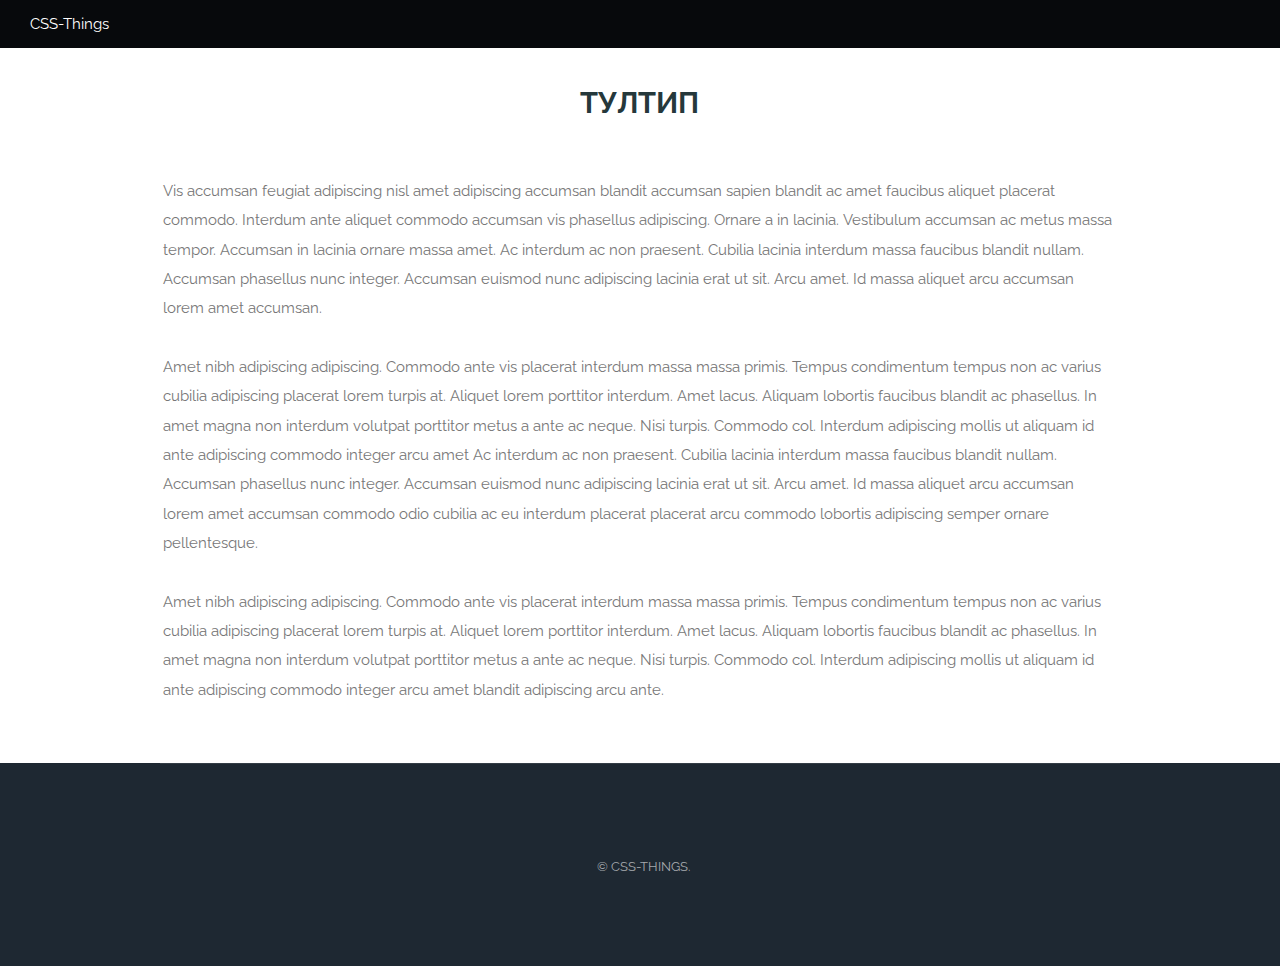
==== tooltip/index.html @ 09494d71 "start" ====
<!DOCTYPE HTML>
<html>
<head>
    <title>Страница</title>
    <meta charset="utf-8" />
    <meta name="viewport" content="width=device-width, initial-scale=1" />
    <link rel="stylesheet" href="../css/main.css" />
</head>
<body>

<header id="header">
    <a href="/">CSS-Things</a>
</header>

<section id="main" class="wrapper">
    <div class="container">

        <header class="major special">
            <h1>Тултип</h1>
        </header>

        <p>Vis accumsan feugiat adipiscing nisl amet adipiscing accumsan blandit accumsan sapien blandit ac amet faucibus aliquet placerat commodo. Interdum ante aliquet commodo accumsan vis phasellus adipiscing. Ornare a in lacinia. Vestibulum accumsan ac metus massa tempor. Accumsan in lacinia ornare massa amet. Ac interdum ac non praesent. Cubilia lacinia interdum massa faucibus blandit nullam. Accumsan phasellus nunc integer. Accumsan euismod nunc adipiscing lacinia erat ut sit. Arcu amet. Id massa aliquet arcu accumsan lorem amet accumsan.</p>
        <p>Amet nibh adipiscing adipiscing. Commodo ante vis placerat interdum massa massa primis. Tempus condimentum tempus non ac varius cubilia adipiscing placerat lorem turpis at. Aliquet lorem porttitor interdum. Amet lacus. Aliquam lobortis faucibus blandit ac phasellus. In amet magna non interdum volutpat porttitor metus a ante ac neque. Nisi turpis. Commodo col. Interdum adipiscing mollis ut aliquam id ante adipiscing commodo integer arcu amet Ac interdum ac non praesent. Cubilia lacinia interdum massa faucibus blandit nullam. Accumsan phasellus nunc integer. Accumsan euismod nunc adipiscing lacinia erat ut sit. Arcu amet. Id massa aliquet arcu accumsan lorem amet accumsan commodo odio cubilia ac eu interdum placerat placerat arcu commodo lobortis adipiscing semper ornare pellentesque.</p>
        <p>Amet nibh adipiscing adipiscing. Commodo ante vis placerat interdum massa massa primis. Tempus condimentum tempus non ac varius cubilia adipiscing placerat lorem turpis at. Aliquet lorem porttitor interdum. Amet lacus. Aliquam lobortis faucibus blandit ac phasellus. In amet magna non interdum volutpat porttitor metus a ante ac neque. Nisi turpis. Commodo col. Interdum adipiscing mollis ut aliquam id ante adipiscing commodo integer arcu amet blandit adipiscing arcu ante.</p>

    </div>
</section>

<footer id="footer">
    <div class="inner">
        <ul class="copyright">
            <li>&copy; CSS-Things.</li>
        </ul>
    </div>
</footer>
</body>
</html>
---- css/main.css ----
@charset "UTF-8";
@import url(font-awesome.min.css);
@import url("https://fonts.googleapis.com/css?family=Raleway:400,500,700");

/*
	Retrospect by TEMPLATED
	templated.co @templatedco
	Released for free under the Creative Commons Attribution 3.0 license (templated.co/license)
*/

/* Reset */

	html, body, div, span, applet, object, iframe, h1, h2, h3, h4, h5, h6, p, blockquote, pre, a, abbr, acronym, address, big, cite, code, del, dfn, em, img, ins, kbd, q, s, samp, small, strike, strong, sub, sup, tt, var, b, u, i, center, dl, dt, dd, ol, ul, li, fieldset, form, label, legend, table, caption, tbody, tfoot, thead, tr, th, td, article, aside, canvas, details, embed, figure, figcaption, footer, header, hgroup, menu, nav, output, ruby, section, summary, time, mark, audio, video {
		margin: 0;
		padding: 0;
		border: 0;
		font-size: 100%;
		font: inherit;
		vertical-align: baseline;
	}

	article, aside, details, figcaption, figure, footer, header, hgroup, menu, nav, section {
		display: block;
	}

	body {
		line-height: 1;
	}

	ol, ul {
		list-style: none;
	}

	blockquote, q {
		quotes: none;
	}

	blockquote:before, blockquote:after, q:before, q:after {
		content: '';
		content: none;
	}

	table {
		border-collapse: collapse;
		border-spacing: 0;
	}

	body {
		-webkit-text-size-adjust: none;
	}

/* Box Model */

	*, *:before, *:after {
		-moz-box-sizing: border-box;
		-webkit-box-sizing: border-box;
		box-sizing: border-box;
	}

/* Containers */

	.container {
		margin-left: auto;
		margin-right: auto;
	}

	.container.\31 25\25 {
		width: 100%;
		max-width: 100em;
		min-width: 80em;
	}

	.container.\37 5\25 {
		width: 60em;
	}

	.container.\35 0\25 {
		width: 40em;
	}

	.container.\32 5\25 {
		width: 20em;
	}

	.container {
		width: 80em;
	}

	@media screen and (max-width: 1680px) {

		.container.\31 25\25 {
			width: 100%;
			max-width: 100em;
			min-width: 80em;
		}

		.container.\37 5\25 {
			width: 60em;
		}

		.container.\35 0\25 {
			width: 40em;
		}

		.container.\32 5\25 {
			width: 20em;
		}

		.container {
			width: 80em;
		}

	}

	@media screen and (max-width: 1280px) {

		.container.\31 25\25 {
			width: 100%;
			max-width: 81.25em;
			min-width: 65em;
		}

		.container.\37 5\25 {
			width: 48.75em;
		}

		.container.\35 0\25 {
			width: 32.5em;
		}

		.container.\32 5\25 {
			width: 16.25em;
		}

		.container {
			width: 65em;
		}

	}

	@media screen and (max-width: 980px) {

		.container.\31 25\25 {
			width: 100%;
			max-width: 112.5%;
			min-width: 90%;
		}

		.container.\37 5\25 {
			width: 67.5%;
		}

		.container.\35 0\25 {
			width: 45%;
		}

		.container.\32 5\25 {
			width: 22.5%;
		}

		.container {
			width: 90% !important;
		}

	}

	@media screen and (max-width: 736px) {

		.container.\31 25\25 {
			width: 100%;
			max-width: 112.5%;
			min-width: 90%;
		}

		.container.\37 5\25 {
			width: 67.5%;
		}

		.container.\35 0\25 {
			width: 45%;
		}

		.container.\32 5\25 {
			width: 22.5%;
		}

		.container {
			width: 90% !important;
		}

	}

	@media screen and (max-width: 480px) {

		.container.\31 25\25 {
			width: 100%;
			max-width: 112.5%;
			min-width: 90%;
		}

		.container.\37 5\25 {
			width: 67.5%;
		}

		.container.\35 0\25 {
			width: 45%;
		}

		.container.\32 5\25 {
			width: 22.5%;
		}

		.container {
			width: 90% !important;
		}

	}

/* Grid */

	.row {
		border-bottom: solid 1px transparent;
		-moz-box-sizing: border-box;
		-webkit-box-sizing: border-box;
		box-sizing: border-box;
	}

	.row > * {
		float: left;
		-moz-box-sizing: border-box;
		-webkit-box-sizing: border-box;
		box-sizing: border-box;
	}

	.row:after, .row:before {
		content: '';
		display: block;
		clear: both;
		height: 0;
	}

	.row.uniform > * > :first-child {
		margin-top: 0;
	}

	.row.uniform > * > :last-child {
		margin-bottom: 0;
	}

	.row.\30 \25 > * {
		padding: 0 0 0 0em;
	}

	.row.\30 \25 {
		margin: 0 0 -1px 0em;
	}

	.row.uniform.\30 \25 > * {
		padding: 0em 0 0 0em;
	}

	.row.uniform.\30 \25 {
		margin: 0em 0 -1px 0em;
	}

	.row > * {
		padding: 0 0 0 2em;
	}

	.row {
		margin: 0 0 -1px -2em;
	}

	.row.uniform > * {
		padding: 2em 0 0 2em;
	}

	.row.uniform {
		margin: -2em 0 -1px -2em;
	}

	.row.\32 00\25 > * {
		padding: 0 0 0 4em;
	}

	.row.\32 00\25 {
		margin: 0 0 -1px -4em;
	}

	.row.uniform.\32 00\25 > * {
		padding: 4em 0 0 4em;
	}

	.row.uniform.\32 00\25 {
		margin: -4em 0 -1px -4em;
	}

	.row.\31 50\25 > * {
		padding: 0 0 0 3em;
	}

	.row.\31 50\25 {
		margin: 0 0 -1px -3em;
	}

	.row.uniform.\31 50\25 > * {
		padding: 3em 0 0 3em;
	}

	.row.uniform.\31 50\25 {
		margin: -3em 0 -1px -3em;
	}

	.row.\35 0\25 > * {
		padding: 0 0 0 1em;
	}

	.row.\35 0\25 {
		margin: 0 0 -1px -1em;
	}

	.row.uniform.\35 0\25 > * {
		padding: 1em 0 0 1em;
	}

	.row.uniform.\35 0\25 {
		margin: -1em 0 -1px -1em;
	}

	.row.\32 5\25 > * {
		padding: 0 0 0 0.5em;
	}

	.row.\32 5\25 {
		margin: 0 0 -1px -0.5em;
	}

	.row.uniform.\32 5\25 > * {
		padding: 0.5em 0 0 0.5em;
	}

	.row.uniform.\32 5\25 {
		margin: -0.5em 0 -1px -0.5em;
	}

	.\31 2u, .\31 2u\24 {
		width: 100%;
		clear: none;
		margin-left: 0;
	}

	.\31 1u, .\31 1u\24 {
		width: 91.6666666667%;
		clear: none;
		margin-left: 0;
	}

	.\31 0u, .\31 0u\24 {
		width: 83.3333333333%;
		clear: none;
		margin-left: 0;
	}

	.\39 u, .\39 u\24 {
		width: 75%;
		clear: none;
		margin-left: 0;
	}

	.\38 u, .\38 u\24 {
		width: 66.6666666667%;
		clear: none;
		margin-left: 0;
	}

	.\37 u, .\37 u\24 {
		width: 58.3333333333%;
		clear: none;
		margin-left: 0;
	}

	.\36 u, .\36 u\24 {
		width: 50%;
		clear: none;
		margin-left: 0;
	}

	.\35 u, .\35 u\24 {
		width: 41.6666666667%;
		clear: none;
		margin-left: 0;
	}

	.\34 u, .\34 u\24 {
		width: 33.3333333333%;
		clear: none;
		margin-left: 0;
	}

	.\33 u, .\33 u\24 {
		width: 25%;
		clear: none;
		margin-left: 0;
	}

	.\32 u, .\32 u\24 {
		width: 16.6666666667%;
		clear: none;
		margin-left: 0;
	}

	.\31 u, .\31 u\24 {
		width: 8.3333333333%;
		clear: none;
		margin-left: 0;
	}

	.\31 2u\24 + *,
	.\31 1u\24 + *,
	.\31 0u\24 + *,
	.\39 u\24 + *,
	.\38 u\24 + *,
	.\37 u\24 + *,
	.\36 u\24 + *,
	.\35 u\24 + *,
	.\34 u\24 + *,
	.\33 u\24 + *,
	.\32 u\24 + *,
	.\31 u\24 + * {
		clear: left;
	}

	.\-11u {
		margin-left: 91.66667%;
	}

	.\-10u {
		margin-left: 83.33333%;
	}

	.\-9u {
		margin-left: 75%;
	}

	.\-8u {
		margin-left: 66.66667%;
	}

	.\-7u {
		margin-left: 58.33333%;
	}

	.\-6u {
		margin-left: 50%;
	}

	.\-5u {
		margin-left: 41.66667%;
	}

	.\-4u {
		margin-left: 33.33333%;
	}

	.\-3u {
		margin-left: 25%;
	}

	.\-2u {
		margin-left: 16.66667%;
	}

	.\-1u {
		margin-left: 8.33333%;
	}

	@media screen and (max-width: 1680px) {

		.row > * {
			padding: 0 0 0 2em;
		}

		.row {
			margin: 0 0 -1px -2em;
		}

		.row.uniform > * {
			padding: 2em 0 0 2em;
		}

		.row.uniform {
			margin: -2em 0 -1px -2em;
		}

		.row.\32 00\25 > * {
			padding: 0 0 0 4em;
		}

		.row.\32 00\25 {
			margin: 0 0 -1px -4em;
		}

		.row.uniform.\32 00\25 > * {
			padding: 4em 0 0 4em;
		}

		.row.uniform.\32 00\25 {
			margin: -4em 0 -1px -4em;
		}

		.row.\31 50\25 > * {
			padding: 0 0 0 3em;
		}

		.row.\31 50\25 {
			margin: 0 0 -1px -3em;
		}

		.row.uniform.\31 50\25 > * {
			padding: 3em 0 0 3em;
		}

		.row.uniform.\31 50\25 {
			margin: -3em 0 -1px -3em;
		}

		.row.\35 0\25 > * {
			padding: 0 0 0 1em;
		}

		.row.\35 0\25 {
			margin: 0 0 -1px -1em;
		}

		.row.uniform.\35 0\25 > * {
			padding: 1em 0 0 1em;
		}

		.row.uniform.\35 0\25 {
			margin: -1em 0 -1px -1em;
		}

		.row.\32 5\25 > * {
			padding: 0 0 0 0.5em;
		}

		.row.\32 5\25 {
			margin: 0 0 -1px -0.5em;
		}

		.row.uniform.\32 5\25 > * {
			padding: 0.5em 0 0 0.5em;
		}

		.row.uniform.\32 5\25 {
			margin: -0.5em 0 -1px -0.5em;
		}

		.\31 2u\28xlarge\29, .\31 2u\24\28xlarge\29 {
			width: 100%;
			clear: none;
			margin-left: 0;
		}

		.\31 1u\28xlarge\29, .\31 1u\24\28xlarge\29 {
			width: 91.6666666667%;
			clear: none;
			margin-left: 0;
		}

		.\31 0u\28xlarge\29, .\31 0u\24\28xlarge\29 {
			width: 83.3333333333%;
			clear: none;
			margin-left: 0;
		}

		.\39 u\28xlarge\29, .\39 u\24\28xlarge\29 {
			width: 75%;
			clear: none;
			margin-left: 0;
		}

		.\38 u\28xlarge\29, .\38 u\24\28xlarge\29 {
			width: 66.6666666667%;
			clear: none;
			margin-left: 0;
		}

		.\37 u\28xlarge\29, .\37 u\24\28xlarge\29 {
			width: 58.3333333333%;
			clear: none;
			margin-left: 0;
		}

		.\36 u\28xlarge\29, .\36 u\24\28xlarge\29 {
			width: 50%;
			clear: none;
			margin-left: 0;
		}

		.\35 u\28xlarge\29, .\35 u\24\28xlarge\29 {
			width: 41.6666666667%;
			clear: none;
			margin-left: 0;
		}

		.\34 u\28xlarge\29, .\34 u\24\28xlarge\29 {
			width: 33.3333333333%;
			clear: none;
			margin-left: 0;
		}

		.\33 u\28xlarge\29, .\33 u\24\28xlarge\29 {
			width: 25%;
			clear: none;
			margin-left: 0;
		}

		.\32 u\28xlarge\29, .\32 u\24\28xlarge\29 {
			width: 16.6666666667%;
			clear: none;
			margin-left: 0;
		}

		.\31 u\28xlarge\29, .\31 u\24\28xlarge\29 {
			width: 8.3333333333%;
			clear: none;
			margin-left: 0;
		}

		.\31 2u\24\28xlarge\29 + *,
		.\31 1u\24\28xlarge\29 + *,
		.\31 0u\24\28xlarge\29 + *,
		.\39 u\24\28xlarge\29 + *,
		.\38 u\24\28xlarge\29 + *,
		.\37 u\24\28xlarge\29 + *,
		.\36 u\24\28xlarge\29 + *,
		.\35 u\24\28xlarge\29 + *,
		.\34 u\24\28xlarge\29 + *,
		.\33 u\24\28xlarge\29 + *,
		.\32 u\24\28xlarge\29 + *,
		.\31 u\24\28xlarge\29 + * {
			clear: left;
		}

		.\-11u\28xlarge\29 {
			margin-left: 91.66667%;
		}

		.\-10u\28xlarge\29 {
			margin-left: 83.33333%;
		}

		.\-9u\28xlarge\29 {
			margin-left: 75%;
		}

		.\-8u\28xlarge\29 {
			margin-left: 66.66667%;
		}

		.\-7u\28xlarge\29 {
			margin-left: 58.33333%;
		}

		.\-6u\28xlarge\29 {
			margin-left: 50%;
		}

		.\-5u\28xlarge\29 {
			margin-left: 41.66667%;
		}

		.\-4u\28xlarge\29 {
			margin-left: 33.33333%;
		}

		.\-3u\28xlarge\29 {
			margin-left: 25%;
		}

		.\-2u\28xlarge\29 {
			margin-left: 16.66667%;
		}

		.\-1u\28xlarge\29 {
			margin-left: 8.33333%;
		}

	}

	@media screen and (max-width: 1280px) {

		.row > * {
			padding: 0 0 0 1.5em;
		}

		.row {
			margin: 0 0 -1px -1.5em;
		}

		.row.uniform > * {
			padding: 1.5em 0 0 1.5em;
		}

		.row.uniform {
			margin: -1.5em 0 -1px -1.5em;
		}

		.row.\32 00\25 > * {
			padding: 0 0 0 3em;
		}

		.row.\32 00\25 {
			margin: 0 0 -1px -3em;
		}

		.row.uniform.\32 00\25 > * {
			padding: 3em 0 0 3em;
		}

		.row.uniform.\32 00\25 {
			margin: -3em 0 -1px -3em;
		}

		.row.\31 50\25 > * {
			padding: 0 0 0 2.25em;
		}

		.row.\31 50\25 {
			margin: 0 0 -1px -2.25em;
		}

		.row.uniform.\31 50\25 > * {
			padding: 2.25em 0 0 2.25em;
		}

		.row.uniform.\31 50\25 {
			margin: -2.25em 0 -1px -2.25em;
		}

		.row.\35 0\25 > * {
			padding: 0 0 0 0.75em;
		}

		.row.\35 0\25 {
			margin: 0 0 -1px -0.75em;
		}

		.row.uniform.\35 0\25 > * {
			padding: 0.75em 0 0 0.75em;
		}

		.row.uniform.\35 0\25 {
			margin: -0.75em 0 -1px -0.75em;
		}

		.row.\32 5\25 > * {
			padding: 0 0 0 0.375em;
		}

		.row.\32 5\25 {
			margin: 0 0 -1px -0.375em;
		}

		.row.uniform.\32 5\25 > * {
			padding: 0.375em 0 0 0.375em;
		}

		.row.uniform.\32 5\25 {
			margin: -0.375em 0 -1px -0.375em;
		}

		.\31 2u\28large\29, .\31 2u\24\28large\29 {
			width: 100%;
			clear: none;
			margin-left: 0;
		}

		.\31 1u\28large\29, .\31 1u\24\28large\29 {
			width: 91.6666666667%;
			clear: none;
			margin-left: 0;
		}

		.\31 0u\28large\29, .\31 0u\24\28large\29 {
			width: 83.3333333333%;
			clear: none;
			margin-left: 0;
		}

		.\39 u\28large\29, .\39 u\24\28large\29 {
			width: 75%;
			clear: none;
			margin-left: 0;
		}

		.\38 u\28large\29, .\38 u\24\28large\29 {
			width: 66.6666666667%;
			clear: none;
			margin-left: 0;
		}

		.\37 u\28large\29, .\37 u\24\28large\29 {
			width: 58.3333333333%;
			clear: none;
			margin-left: 0;
		}

		.\36 u\28large\29, .\36 u\24\28large\29 {
			width: 50%;
			clear: none;
			margin-left: 0;
		}

		.\35 u\28large\29, .\35 u\24\28large\29 {
			width: 41.6666666667%;
			clear: none;
			margin-left: 0;
		}

		.\34 u\28large\29, .\34 u\24\28large\29 {
			width: 33.3333333333%;
			clear: none;
			margin-left: 0;
		}

		.\33 u\28large\29, .\33 u\24\28large\29 {
			width: 25%;
			clear: none;
			margin-left: 0;
		}

		.\32 u\28large\29, .\32 u\24\28large\29 {
			width: 16.6666666667%;
			clear: none;
			margin-left: 0;
		}

		.\31 u\28large\29, .\31 u\24\28large\29 {
			width: 8.3333333333%;
			clear: none;
			margin-left: 0;
		}

		.\31 2u\24\28large\29 + *,
		.\31 1u\24\28large\29 + *,
		.\31 0u\24\28large\29 + *,
		.\39 u\24\28large\29 + *,
		.\38 u\24\28large\29 + *,
		.\37 u\24\28large\29 + *,
		.\36 u\24\28large\29 + *,
		.\35 u\24\28large\29 + *,
		.\34 u\24\28large\29 + *,
		.\33 u\24\28large\29 + *,
		.\32 u\24\28large\29 + *,
		.\31 u\24\28large\29 + * {
			clear: left;
		}

		.\-11u\28large\29 {
			margin-left: 91.66667%;
		}

		.\-10u\28large\29 {
			margin-left: 83.33333%;
		}

		.\-9u\28large\29 {
			margin-left: 75%;
		}

		.\-8u\28large\29 {
			margin-left: 66.66667%;
		}

		.\-7u\28large\29 {
			margin-left: 58.33333%;
		}

		.\-6u\28large\29 {
			margin-left: 50%;
		}

		.\-5u\28large\29 {
			margin-left: 41.66667%;
		}

		.\-4u\28large\29 {
			margin-left: 33.33333%;
		}

		.\-3u\28large\29 {
			margin-left: 25%;
		}

		.\-2u\28large\29 {
			margin-left: 16.66667%;
		}

		.\-1u\28large\29 {
			margin-left: 8.33333%;
		}

	}

	@media screen and (max-width: 980px) {

		.row > * {
			padding: 0 0 0 1.5em;
		}

		.row {
			margin: 0 0 -1px -1.5em;
		}

		.row.uniform > * {
			padding: 1.5em 0 0 1.5em;
		}

		.row.uniform {
			margin: -1.5em 0 -1px -1.5em;
		}

		.row.\32 00\25 > * {
			padding: 0 0 0 3em;
		}

		.row.\32 00\25 {
			margin: 0 0 -1px -3em;
		}

		.row.uniform.\32 00\25 > * {
			padding: 3em 0 0 3em;
		}

		.row.uniform.\32 00\25 {
			margin: -3em 0 -1px -3em;
		}

		.row.\31 50\25 > * {
			padding: 0 0 0 2.25em;
		}

		.row.\31 50\25 {
			margin: 0 0 -1px -2.25em;
		}

		.row.uniform.\31 50\25 > * {
			padding: 2.25em 0 0 2.25em;
		}

		.row.uniform.\31 50\25 {
			margin: -2.25em 0 -1px -2.25em;
		}

		.row.\35 0\25 > * {
			padding: 0 0 0 0.75em;
		}

		.row.\35 0\25 {
			margin: 0 0 -1px -0.75em;
		}

		.row.uniform.\35 0\25 > * {
			padding: 0.75em 0 0 0.75em;
		}

		.row.uniform.\35 0\25 {
			margin: -0.75em 0 -1px -0.75em;
		}

		.row.\32 5\25 > * {
			padding: 0 0 0 0.375em;
		}

		.row.\32 5\25 {
			margin: 0 0 -1px -0.375em;
		}

		.row.uniform.\32 5\25 > * {
			padding: 0.375em 0 0 0.375em;
		}

		.row.uniform.\32 5\25 {
			margin: -0.375em 0 -1px -0.375em;
		}

		.\31 2u\28medium\29, .\31 2u\24\28medium\29 {
			width: 100%;
			clear: none;
			margin-left: 0;
		}

		.\31 1u\28medium\29, .\31 1u\24\28medium\29 {
			width: 91.6666666667%;
			clear: none;
			margin-left: 0;
		}

		.\31 0u\28medium\29, .\31 0u\24\28medium\29 {
			width: 83.3333333333%;
			clear: none;
			margin-left: 0;
		}

		.\39 u\28medium\29, .\39 u\24\28medium\29 {
			width: 75%;
			clear: none;
			margin-left: 0;
		}

		.\38 u\28medium\29, .\38 u\24\28medium\29 {
			width: 66.6666666667%;
			clear: none;
			margin-left: 0;
		}

		.\37 u\28medium\29, .\37 u\24\28medium\29 {
			width: 58.3333333333%;
			clear: none;
			margin-left: 0;
		}

		.\36 u\28medium\29, .\36 u\24\28medium\29 {
			width: 50%;
			clear: none;
			margin-left: 0;
		}

		.\35 u\28medium\29, .\35 u\24\28medium\29 {
			width: 41.6666666667%;
			clear: none;
			margin-left: 0;
		}

		.\34 u\28medium\29, .\34 u\24\28medium\29 {
			width: 33.3333333333%;
			clear: none;
			margin-left: 0;
		}

		.\33 u\28medium\29, .\33 u\24\28medium\29 {
			width: 25%;
			clear: none;
			margin-left: 0;
		}

		.\32 u\28medium\29, .\32 u\24\28medium\29 {
			width: 16.6666666667%;
			clear: none;
			margin-left: 0;
		}

		.\31 u\28medium\29, .\31 u\24\28medium\29 {
			width: 8.3333333333%;
			clear: none;
			margin-left: 0;
		}

		.\31 2u\24\28medium\29 + *,
		.\31 1u\24\28medium\29 + *,
		.\31 0u\24\28medium\29 + *,
		.\39 u\24\28medium\29 + *,
		.\38 u\24\28medium\29 + *,
		.\37 u\24\28medium\29 + *,
		.\36 u\24\28medium\29 + *,
		.\35 u\24\28medium\29 + *,
		.\34 u\24\28medium\29 + *,
		.\33 u\24\28medium\29 + *,
		.\32 u\24\28medium\29 + *,
		.\31 u\24\28medium\29 + * {
			clear: left;
		}

		.\-11u\28medium\29 {
			margin-left: 91.66667%;
		}

		.\-10u\28medium\29 {
			margin-left: 83.33333%;
		}

		.\-9u\28medium\29 {
			margin-left: 75%;
		}

		.\-8u\28medium\29 {
			margin-left: 66.66667%;
		}

		.\-7u\28medium\29 {
			margin-left: 58.33333%;
		}

		.\-6u\28medium\29 {
			margin-left: 50%;
		}

		.\-5u\28medium\29 {
			margin-left: 41.66667%;
		}

		.\-4u\28medium\29 {
			margin-left: 33.33333%;
		}

		.\-3u\28medium\29 {
			margin-left: 25%;
		}

		.\-2u\28medium\29 {
			margin-left: 16.66667%;
		}

		.\-1u\28medium\29 {
			margin-left: 8.33333%;
		}

	}

	@media screen and (max-width: 736px) {

		.row > * {
			padding: 0 0 0 1.25em;
		}

		.row {
			margin: 0 0 -1px -1.25em;
		}

		.row.uniform > * {
			padding: 1.25em 0 0 1.25em;
		}

		.row.uniform {
			margin: -1.25em 0 -1px -1.25em;
		}

		.row.\32 00\25 > * {
			padding: 0 0 0 2.5em;
		}

		.row.\32 00\25 {
			margin: 0 0 -1px -2.5em;
		}

		.row.uniform.\32 00\25 > * {
			padding: 2.5em 0 0 2.5em;
		}

		.row.uniform.\32 00\25 {
			margin: -2.5em 0 -1px -2.5em;
		}

		.row.\31 50\25 > * {
			padding: 0 0 0 1.875em;
		}

		.row.\31 50\25 {
			margin: 0 0 -1px -1.875em;
		}

		.row.uniform.\31 50\25 > * {
			padding: 1.875em 0 0 1.875em;
		}

		.row.uniform.\31 50\25 {
			margin: -1.875em 0 -1px -1.875em;
		}

		.row.\35 0\25 > * {
			padding: 0 0 0 0.625em;
		}

		.row.\35 0\25 {
			margin: 0 0 -1px -0.625em;
		}

		.row.uniform.\35 0\25 > * {
			padding: 0.625em 0 0 0.625em;
		}

		.row.uniform.\35 0\25 {
			margin: -0.625em 0 -1px -0.625em;
		}

		.row.\32 5\25 > * {
			padding: 0 0 0 0.3125em;
		}

		.row.\32 5\25 {
			margin: 0 0 -1px -0.3125em;
		}

		.row.uniform.\32 5\25 > * {
			padding: 0.3125em 0 0 0.3125em;
		}

		.row.uniform.\32 5\25 {
			margin: -0.3125em 0 -1px -0.3125em;
		}

		.\31 2u\28small\29, .\31 2u\24\28small\29 {
			width: 100%;
			clear: none;
			margin-left: 0;
		}

		.\31 1u\28small\29, .\31 1u\24\28small\29 {
			width: 91.6666666667%;
			clear: none;
			margin-left: 0;
		}

		.\31 0u\28small\29, .\31 0u\24\28small\29 {
			width: 83.3333333333%;
			clear: none;
			margin-left: 0;
		}

		.\39 u\28small\29, .\39 u\24\28small\29 {
			width: 75%;
			clear: none;
			margin-left: 0;
		}

		.\38 u\28small\29, .\38 u\24\28small\29 {
			width: 66.6666666667%;
			clear: none;
			margin-left: 0;
		}

		.\37 u\28small\29, .\37 u\24\28small\29 {
			width: 58.3333333333%;
			clear: none;
			margin-left: 0;
		}

		.\36 u\28small\29, .\36 u\24\28small\29 {
			width: 50%;
			clear: none;
			margin-left: 0;
		}

		.\35 u\28small\29, .\35 u\24\28small\29 {
			width: 41.6666666667%;
			clear: none;
			margin-left: 0;
		}

		.\34 u\28small\29, .\34 u\24\28small\29 {
			width: 33.3333333333%;
			clear: none;
			margin-left: 0;
		}

		.\33 u\28small\29, .\33 u\24\28small\29 {
			width: 25%;
			clear: none;
			margin-left: 0;
		}

		.\32 u\28small\29, .\32 u\24\28small\29 {
			width: 16.6666666667%;
			clear: none;
			margin-left: 0;
		}

		.\31 u\28small\29, .\31 u\24\28small\29 {
			width: 8.3333333333%;
			clear: none;
			margin-left: 0;
		}

		.\31 2u\24\28small\29 + *,
		.\31 1u\24\28small\29 + *,
		.\31 0u\24\28small\29 + *,
		.\39 u\24\28small\29 + *,
		.\38 u\24\28small\29 + *,
		.\37 u\24\28small\29 + *,
		.\36 u\24\28small\29 + *,
		.\35 u\24\28small\29 + *,
		.\34 u\24\28small\29 + *,
		.\33 u\24\28small\29 + *,
		.\32 u\24\28small\29 + *,
		.\31 u\24\28small\29 + * {
			clear: left;
		}

		.\-11u\28small\29 {
			margin-left: 91.66667%;
		}

		.\-10u\28small\29 {
			margin-left: 83.33333%;
		}

		.\-9u\28small\29 {
			margin-left: 75%;
		}

		.\-8u\28small\29 {
			margin-left: 66.66667%;
		}

		.\-7u\28small\29 {
			margin-left: 58.33333%;
		}

		.\-6u\28small\29 {
			margin-left: 50%;
		}

		.\-5u\28small\29 {
			margin-left: 41.66667%;
		}

		.\-4u\28small\29 {
			margin-left: 33.33333%;
		}

		.\-3u\28small\29 {
			margin-left: 25%;
		}

		.\-2u\28small\29 {
			margin-left: 16.66667%;
		}

		.\-1u\28small\29 {
			margin-left: 8.33333%;
		}

	}

	@media screen and (max-width: 480px) {

		.row > * {
			padding: 0 0 0 1.25em;
		}

		.row {
			margin: 0 0 -1px -1.25em;
		}

		.row.uniform > * {
			padding: 1.25em 0 0 1.25em;
		}

		.row.uniform {
			margin: -1.25em 0 -1px -1.25em;
		}

		.row.\32 00\25 > * {
			padding: 0 0 0 2.5em;
		}

		.row.\32 00\25 {
			margin: 0 0 -1px -2.5em;
		}

		.row.uniform.\32 00\25 > * {
			padding: 2.5em 0 0 2.5em;
		}

		.row.uniform.\32 00\25 {
			margin: -2.5em 0 -1px -2.5em;
		}

		.row.\31 50\25 > * {
			padding: 0 0 0 1.875em;
		}

		.row.\31 50\25 {
			margin: 0 0 -1px -1.875em;
		}

		.row.uniform.\31 50\25 > * {
			padding: 1.875em 0 0 1.875em;
		}

		.row.uniform.\31 50\25 {
			margin: -1.875em 0 -1px -1.875em;
		}

		.row.\35 0\25 > * {
			padding: 0 0 0 0.625em;
		}

		.row.\35 0\25 {
			margin: 0 0 -1px -0.625em;
		}

		.row.uniform.\35 0\25 > * {
			padding: 0.625em 0 0 0.625em;
		}

		.row.uniform.\35 0\25 {
			margin: -0.625em 0 -1px -0.625em;
		}

		.row.\32 5\25 > * {
			padding: 0 0 0 0.3125em;
		}

		.row.\32 5\25 {
			margin: 0 0 -1px -0.3125em;
		}

		.row.uniform.\32 5\25 > * {
			padding: 0.3125em 0 0 0.3125em;
		}

		.row.uniform.\32 5\25 {
			margin: -0.3125em 0 -1px -0.3125em;
		}

		.\31 2u\28xsmall\29, .\31 2u\24\28xsmall\29 {
			width: 100%;
			clear: none;
			margin-left: 0;
		}

		.\31 1u\28xsmall\29, .\31 1u\24\28xsmall\29 {
			width: 91.6666666667%;
			clear: none;
			margin-left: 0;
		}

		.\31 0u\28xsmall\29, .\31 0u\24\28xsmall\29 {
			width: 83.3333333333%;
			clear: none;
			margin-left: 0;
		}

		.\39 u\28xsmall\29, .\39 u\24\28xsmall\29 {
			width: 75%;
			clear: none;
			margin-left: 0;
		}

		.\38 u\28xsmall\29, .\38 u\24\28xsmall\29 {
			width: 66.6666666667%;
			clear: none;
			margin-left: 0;
		}

		.\37 u\28xsmall\29, .\37 u\24\28xsmall\29 {
			width: 58.3333333333%;
			clear: none;
			margin-left: 0;
		}

		.\36 u\28xsmall\29, .\36 u\24\28xsmall\29 {
			width: 50%;
			clear: none;
			margin-left: 0;
		}

		.\35 u\28xsmall\29, .\35 u\24\28xsmall\29 {
			width: 41.6666666667%;
			clear: none;
			margin-left: 0;
		}

		.\34 u\28xsmall\29, .\34 u\24\28xsmall\29 {
			width: 33.3333333333%;
			clear: none;
			margin-left: 0;
		}

		.\33 u\28xsmall\29, .\33 u\24\28xsmall\29 {
			width: 25%;
			clear: none;
			margin-left: 0;
		}

		.\32 u\28xsmall\29, .\32 u\24\28xsmall\29 {
			width: 16.6666666667%;
			clear: none;
			margin-left: 0;
		}

		.\31 u\28xsmall\29, .\31 u\24\28xsmall\29 {
			width: 8.3333333333%;
			clear: none;
			margin-left: 0;
		}

		.\31 2u\24\28xsmall\29 + *,
		.\31 1u\24\28xsmall\29 + *,
		.\31 0u\24\28xsmall\29 + *,
		.\39 u\24\28xsmall\29 + *,
		.\38 u\24\28xsmall\29 + *,
		.\37 u\24\28xsmall\29 + *,
		.\36 u\24\28xsmall\29 + *,
		.\35 u\24\28xsmall\29 + *,
		.\34 u\24\28xsmall\29 + *,
		.\33 u\24\28xsmall\29 + *,
		.\32 u\24\28xsmall\29 + *,
		.\31 u\24\28xsmall\29 + * {
			clear: left;
		}

		.\-11u\28xsmall\29 {
			margin-left: 91.66667%;
		}

		.\-10u\28xsmall\29 {
			margin-left: 83.33333%;
		}

		.\-9u\28xsmall\29 {
			margin-left: 75%;
		}

		.\-8u\28xsmall\29 {
			margin-left: 66.66667%;
		}

		.\-7u\28xsmall\29 {
			margin-left: 58.33333%;
		}

		.\-6u\28xsmall\29 {
			margin-left: 50%;
		}

		.\-5u\28xsmall\29 {
			margin-left: 41.66667%;
		}

		.\-4u\28xsmall\29 {
			margin-left: 33.33333%;
		}

		.\-3u\28xsmall\29 {
			margin-left: 25%;
		}

		.\-2u\28xsmall\29 {
			margin-left: 16.66667%;
		}

		.\-1u\28xsmall\29 {
			margin-left: 8.33333%;
		}

	}

/* Basic */

	@-ms-viewport {
		width: device-width;
	}

	body {
		-ms-overflow-style: scrollbar;
	}

	@media screen and (max-width: 480px) {

		html, body {
			min-width: 320px;
		}

	}

	body {
		background: #fff;
	}

		body.is-loading *, body.is-loading *:before, body.is-loading *:after {
			-moz-animation: none !important;
			-webkit-animation: none !important;
			-ms-animation: none !important;
			animation: none !important;
			-moz-transition: none !important;
			-webkit-transition: none !important;
			-ms-transition: none !important;
			transition: none !important;
		}

/* Type */

	body {
		background-color: #fff;
		color: #777;
	}

	body, input, select, textarea {
		font-family: "Raleway", Helvetica, sans-serif;
		font-size: 13pt;
		font-weight: 400;
		line-height: 2em;
	}

		@media screen and (max-width: 1680px) {

			body, input, select, textarea {
				font-size: 11pt;
			}

		}

		@media screen and (max-width: 1280px) {

			body, input, select, textarea {
				font-size: 11pt;
			}

		}

		@media screen and (max-width: 980px) {

			body, input, select, textarea {
				font-size: 12pt;
			}

		}

		@media screen and (max-width: 736px) {

			body, input, select, textarea {
				font-size: 12pt;
			}

		}

		@media screen and (max-width: 480px) {

			body, input, select, textarea {
				font-size: 12pt;
			}

		}

	a {
		text-decoration: underline;
	}

		a:hover {
			text-decoration: none;
		}

	strong, b {
		font-weight: 700;
	}

	em, i {
		font-style: italic;
	}

	p {
		margin: 0 0 2em 0;
	}

	h1, h2, h3, h4, h5, h6 {
		font-weight: 700;
		line-height: 1em;
		margin: 0 0 1em 0;
		text-transform: uppercase;
	}

		h1 a, h2 a, h3 a, h4 a, h5 a, h6 a {
			text-decoration: none;
		}

	h2 {
		font-size: 1.5em;
		line-height: 1.5em;
	}

	h3 {
		font-size: 1.3em;
		line-height: 1.5em;
	}

	h4 {
		font-size: 1.1em;
		line-height: 1.5em;
	}

	h5 {
		font-size: 0.9em;
		line-height: 1.5em;
	}

	h6 {
		font-size: 0.7em;
		line-height: 1.5em;
	}

	sub {
		font-size: 0.8em;
		position: relative;
		top: 0.5em;
	}

	sup {
		font-size: 0.8em;
		position: relative;
		top: -0.5em;
	}

	blockquote {
		border-left-style: solid;
		border-left-width: 4px;
		font-style: italic;
		margin: 0 0 2em 0;
		padding: 0.5em 0 0.5em 2em;
	}

	code {
		border-radius: 4px;
		border-style: solid;
		border-width: 1px;
		font-family: "Courier New", monospace;
		font-size: 0.9em;
		margin: 0 0.25em;
		padding: 0.25em 0.65em;
	}

	pre {
		-webkit-overflow-scrolling: touch;
		font-family: "Courier New", monospace;
		font-size: 0.9em;
		margin: 0 0 2em 0;
	}

		pre code {
			display: block;
			line-height: 1.75em;
			padding: 1em 1.5em;
			overflow-x: auto;
		}

	hr {
		border: 0;
		border-bottom-style: solid;
		border-bottom-width: 1px;
		margin: 2em 0;
	}

		hr.major {
			margin: 3em 0;
		}

	.align-left {
		text-align: left;
	}

	.align-center {
		text-align: center;
	}

	.align-right {
		text-align: right;
	}

	input, select, textarea {
		color: #25383B;
	}

	a {
		color: #51BAA4;
	}

	strong, b {
		color: #25383B;
	}

	h1, h2, h3, h4, h5, h6 {
		color: #25383B;
	}

	blockquote {
		border-left-color: rgba(144, 144, 144, 0.25);
	}

	code {
		background: rgba(144, 144, 144, 0.075);
		border-color: rgba(144, 144, 144, 0.25);
	}

	hr {
		border-bottom-color: rgba(144, 144, 144, 0.25);
	}

/* Section/Article */

	section.special, article.special, header.special {
		text-align: center;
	}

	header p {
		margin: 0 0 1.5em 0;
		position: relative;
		text-transform: uppercase;
	}

	header h2 + p {
		font-size: 1.25em;
		margin-top: -1em;
		line-height: 1.85em;
	}

	header h3 + p {
		font-size: 1.1em;
		margin-top: -0.8em;
		line-height: 1.5em;
	}

	header h4 + p,
	header h5 + p,
	header h6 + p {
		font-size: 0.9em;
		margin-top: -0.6em;
		line-height: 1.5em;
	}

	header.major {
		margin-bottom: 4em;
	}

		header.major h2 {
			font-size: 2.5em;
		}

	header.narrow {
		max-width: 60%;
		margin-left: auto;
		margin-right: auto;
	}

	@media screen and (max-width: 1280px) {

		header.narrow {
			max-width: 75%;
		}

	}

	@media screen and (max-width: 980px) {

		header.narrow {
			max-width: 100%;
		}

		header.major {
			margin-bottom: 2em;
		}

			header.major h2 {
				font-size: 2em;
			}

	}

	@media screen and (max-width: 736px) {

		header.major h2 {
			font-size: 1.5em;
		}

		header.major p {
			font-size: 1em;
		}

	}

	header p {
		color: #25383B;
	}

/* Form */

	form {
		margin: 0 0 2em 0;
	}

		form ul.actions {
			margin-top: 4em;
		}

		@media screen and (max-width: 736px) {

			form ul.actions {
				margin-top: 2em;
			}

		}

	label {
		display: block;
		font-size: 0.9em;
		font-weight: 700;
		margin: 0 0 1em 0;
	}

	input[type="text"],
	input[type="password"],
	input[type="email"],
	select,
	textarea {
		-moz-appearance: none;
		-webkit-appearance: none;
		-ms-appearance: none;
		appearance: none;
		border-radius: 4px;
		border-style: solid;
		border-width: 1px;
		display: block;
		outline: 0;
		padding: 0 1em;
		text-decoration: none;
		width: 100%;
	}

		input[type="text"]:invalid,
		input[type="password"]:invalid,
		input[type="email"]:invalid,
		select:invalid,
		textarea:invalid {
			box-shadow: none;
		}

	.select-wrapper {
		text-decoration: none;
		display: block;
		position: relative;
	}

		.select-wrapper:before {
			content: "";
			-moz-osx-font-smoothing: grayscale;
			-webkit-font-smoothing: antialiased;
			font-family: FontAwesome;
			font-style: normal;
			font-weight: normal;
			text-transform: none !important;
		}

		.select-wrapper:before {
			display: block;
			height: 3.5em;
			line-height: 3.5em;
			pointer-events: none;
			position: absolute;
			right: 0;
			text-align: center;
			top: 0;
			width: 3.5em;
		}

		.select-wrapper select::-ms-expand {
			display: none;
		}

	input[type="text"],
	input[type="password"],
	input[type="email"],
	select {
		height: 3.5em;
	}

	textarea {
		padding: 0.75em 1em;
	}

	input[type="checkbox"],
	input[type="radio"] {
		-moz-appearance: none;
		-webkit-appearance: none;
		-ms-appearance: none;
		appearance: none;
		display: block;
		float: left;
		margin-right: -2em;
		opacity: 0;
		width: 1em;
		z-index: -1;
	}

		input[type="checkbox"] + label,
		input[type="radio"] + label {
			text-decoration: none;
			cursor: pointer;
			display: inline-block;
			font-size: 1em;
			font-weight: 400;
			padding-left: 2.85em;
			padding-right: 0.75em;
			position: relative;
		}

			input[type="checkbox"] + label:before,
			input[type="radio"] + label:before {
				-moz-osx-font-smoothing: grayscale;
				-webkit-font-smoothing: antialiased;
				font-family: FontAwesome;
				font-style: normal;
				font-weight: normal;
				text-transform: none !important;
			}

			input[type="checkbox"] + label:before,
			input[type="radio"] + label:before {
				border-radius: 4px;
				border-style: solid;
				border-width: 1px;
				content: '';
				display: inline-block;
				height: 2.1em;
				left: 0;
				line-height: 2.0125em;
				position: absolute;
				text-align: center;
				top: 0;
				width: 2.1em;
			}

		input[type="checkbox"]:checked + label:before,
		input[type="radio"]:checked + label:before {
			content: '\f00c';
		}

	input[type="checkbox"] + label:before {
		border-radius: 4px;
	}

	input[type="radio"] + label:before {
		border-radius: 100%;
	}

	::-webkit-input-placeholder {
		opacity: 1.0;
	}

	:-moz-placeholder {
		opacity: 1.0;
	}

	::-moz-placeholder {
		opacity: 1.0;
	}

	:-ms-input-placeholder {
		opacity: 1.0;
	}

	.formerize-placeholder {
		opacity: 1.0;
	}

	label {
		color: #25383B;
	}

	input[type="text"],
	input[type="password"],
	input[type="email"],
	select,
	textarea {
		background-color: rgba(144, 144, 144, 0.075);
		border-color: rgba(144, 144, 144, 0.25);
		color: inherit;
	}

		input[type="text"]:focus,
		input[type="password"]:focus,
		input[type="email"]:focus,
		select:focus,
		textarea:focus {
			border-color: #51BAA4;
			box-shadow: 0 0 0 1px #51BAA4;
		}

	.select-wrapper:before {
		color: rgba(144, 144, 144, 0.25);
	}

	input[type="checkbox"] + label,
	input[type="radio"] + label {
		color: #777;
	}

		input[type="checkbox"] + label:before,
		input[type="radio"] + label:before {
			background-color: rgba(144, 144, 144, 0.075);
			border-color: rgba(144, 144, 144, 0.25);
		}

	input[type="checkbox"]:checked + label:before,
	input[type="radio"]:checked + label:before {
		background-color: rgba(144, 144, 144, 0.075);
		border-color: #51BAA4;
		color: #25383B;
	}

	input[type="checkbox"]:focus + label:before,
	input[type="radio"]:focus + label:before {
		border-color: #51BAA4;
		box-shadow: 0 0 0 1px #51BAA4;
	}

	::-webkit-input-placeholder {
		color: #999 !important;
	}

	:-moz-placeholder {
		color: #999 !important;
	}

	::-moz-placeholder {
		color: #999 !important;
	}

	:-ms-input-placeholder {
		color: #999 !important;
	}

	.formerize-placeholder {
		color: #999 !important;
	}

	form.alt input[type="text"],
	form.alt input[type="password"],
	form.alt input[type="email"],
	form.alt select,
	form.alt textarea {
		background-color: transparent;
	}

/* Box */

	.box {
		border-radius: 4px;
		border-style: solid;
		border-width: 1px;
		margin-bottom: 2em;
		padding: 1.5em;
	}

		.box > :last-child,
		.box > :last-child > :last-child,
		.box > :last-child > :last-child > :last-child {
			margin-bottom: 0;
		}

		.box.alt {
			border: 0;
			border-radius: 0;
			padding: 0;
		}

	.box {
		border-color: rgba(144, 144, 144, 0.25);
	}

/* Icon */

	.icon {
		text-decoration: none;
		border-bottom: none;
		position: relative;
	}

		.icon:before {
			-moz-osx-font-smoothing: grayscale;
			-webkit-font-smoothing: antialiased;
			font-family: FontAwesome;
			font-style: normal;
			font-weight: normal;
			text-transform: none !important;
		}

		.icon > .label {
			display: none;
		}

/* Image */

	.image {
		border-radius: 0;
		border: 0;
		display: inline-block;
		position: relative;
	}

		.image img {
			border-radius: 0;
			display: block;
		}

		.image.left, .image.right {
			max-width: 40%;
		}

			.image.left img, .image.right img {
				width: 100%;
			}

		.image.left {
			float: left;
			padding: 0 1.5em 1em 0;
			top: 0.25em;
		}

		.image.right {
			float: right;
			padding: 0 0 1em 1.5em;
			top: 0.25em;
		}

		.image.fit {
			display: block;
			margin: 0 0 2em 0;
			width: 100%;
		}

			.image.fit img {
				width: 100%;
			}

		.image.main {
			display: block;
			margin: 0 0 3em 0;
			width: 100%;
		}

			.image.main img {
				width: 100%;
			}

/* List */

	ol {
		list-style: decimal;
		margin: 0 0 2em 0;
		padding-left: 1.25em;
	}

		ol li {
			padding-left: 0.25em;
		}

	ul {
		list-style: disc;
		margin: 0 0 2em 0;
		padding-left: 1em;
	}

		ul li {
			padding-left: 0.5em;
		}

		ul.alt {
			list-style: none;
			padding-left: 0;
		}

			ul.alt > li {
				border-top-style: solid;
				border-top-width: 1px;
				padding: 0.5em 0;
			}

				ul.alt > li:first-child {
					border-top: 0;
					padding-top: 0;
				}

		ul.icons {
			cursor: default;
			list-style: none;
			padding-left: 0;
		}

			ul.icons > li {
				display: inline-block;
				padding: 0 1em 0 0;
			}

				ul.icons > li:last-child {
					padding-right: 0;
				}

				ul.icons > li .icon:before {
					font-size: 2em;
				}

		ul.actions {
			cursor: default;
			list-style: none;
			padding-left: 0;
		}

			ul.actions > li {
				display: inline-block;
				padding: 0 1em 0 0;
				vertical-align: middle;
			}

				ul.actions > li:last-child {
					padding-right: 0;
				}

			ul.actions.small > li {
				padding: 0 0.5em 0 0;
			}

			ul.actions.vertical > li {
				display: block;
				padding: 1em 0 0 0;
			}

				ul.actions.vertical > li:first-child {
					padding-top: 0;
				}

				ul.actions.vertical > li > * {
					margin-bottom: 0;
				}

			ul.actions.vertical.small > li {
				padding: 0.5em 0 0 0;
			}

				ul.actions.vertical.small > li:first-child {
					padding-top: 0;
				}

			ul.actions.fit {
				display: table;
				margin-left: -1em;
				padding: 0;
				table-layout: fixed;
				width: calc(100% + 1em);
			}

				ul.actions.fit > li {
					display: table-cell;
					padding: 0 0 0 1em;
				}

					ul.actions.fit > li > * {
						margin-bottom: 0;
					}

				ul.actions.fit.small {
					margin-left: -0.5em;
					width: calc(100% + 0.5em);
				}

					ul.actions.fit.small > li {
						padding: 0 0 0 0.5em;
					}

			@media screen and (max-width: 480px) {

				ul.actions {
					margin: 0 0 2em 0;
				}

					ul.actions > li {
						padding: 1em 0 0 0;
						display: block;
						text-align: center;
						width: 100%;
					}

						ul.actions > li:first-child {
							padding-top: 0;
						}

						ul.actions > li > * {
							width: 100%;
							margin: 0 !important;
						}

							ul.actions > li > *.icon:before {
								margin-left: -2em;
							}

					ul.actions.small > li {
						padding: 0.5em 0 0 0;
					}

						ul.actions.small > li:first-child {
							padding-top: 0;
						}

			}

	dl {
		margin: 0 0 2em 0;
	}

		dl > dt {
			display: block;
			font-weight: 700;
			margin: 0 0 1em 0;
		}

		dl > dd {
			margin-left: 2em;
		}

	ul.alt > li {
		border-top-color: rgba(144, 144, 144, 0.25);
	}

/* Table */

	.table-wrapper {
		-webkit-overflow-scrolling: touch;
		overflow-x: auto;
	}

	table {
		margin: 0 0 2em 0;
		width: 100%;
	}

		table tbody tr {
			border-style: solid;
			border-width: 1px;
			border-left: 0;
			border-right: 0;
		}

		table td {
			padding: 0.75em 0.75em;
		}

		table th {
			font-size: 0.9em;
			font-weight: 700;
			padding: 0 0.75em 0.75em 0.75em;
			text-align: left;
		}

		table thead {
			border-bottom-style: solid;
			border-bottom-width: 2px;
		}

		table tfoot {
			border-top-style: solid;
			border-top-width: 2px;
		}

		table.alt {
			border-collapse: separate;
		}

			table.alt tbody tr td {
				border-style: solid;
				border-width: 1px;
				border-left-width: 0;
				border-top-width: 0;
			}

				table.alt tbody tr td:first-child {
					border-left-width: 1px;
				}

			table.alt tbody tr:first-child td {
				border-top-width: 1px;
			}

			table.alt thead {
				border-bottom: 0;
			}

			table.alt tfoot {
				border-top: 0;
			}

	table tbody tr {
		border-color: rgba(144, 144, 144, 0.25);
	}

		table tbody tr:nth-child(2n + 1) {
			background-color: rgba(144, 144, 144, 0.075);
		}

	table th {
		color: #25383B;
	}

	table thead {
		border-bottom-color: rgba(144, 144, 144, 0.25);
	}

	table tfoot {
		border-top-color: rgba(144, 144, 144, 0.25);
	}

	table.alt tbody tr td {
		border-color: rgba(144, 144, 144, 0.25);
	}

/* Button */

	input[type="submit"],
	input[type="reset"],
	input[type="button"],
	button,
	.button {
		-moz-appearance: none;
		-webkit-appearance: none;
		-ms-appearance: none;
		appearance: none;
		-moz-transition: background-color 0.2s ease-in-out, color 0.2s ease-in-out;
		-webkit-transition: background-color 0.2s ease-in-out, color 0.2s ease-in-out;
		-ms-transition: background-color 0.2s ease-in-out, color 0.2s ease-in-out;
		transition: background-color 0.2s ease-in-out, color 0.2s ease-in-out;
		border-radius: 2.5em;
		border: 0;
		cursor: pointer;
		display: inline-block;
		font-weight: 700;
		height: 2.85em;
		line-height: 2.95em;
		min-width: 10em;
		padding: 0 1.5em;
		text-align: center;
		text-decoration: none;
		text-transform: uppercase;
		white-space: nowrap;
	}

		input[type="submit"].icon,
		input[type="reset"].icon,
		input[type="button"].icon,
		button.icon,
		.button.icon {
			padding-left: 1.35em;
		}

			input[type="submit"].icon:before,
			input[type="reset"].icon:before,
			input[type="button"].icon:before,
			button.icon:before,
			.button.icon:before {
				margin-right: 0.5em;
			}

		input[type="submit"].fit,
		input[type="reset"].fit,
		input[type="button"].fit,
		button.fit,
		.button.fit {
			display: block;
			margin: 0 0 1em 0;
			width: 100%;
		}

		input[type="submit"].small,
		input[type="reset"].small,
		input[type="button"].small,
		button.small,
		.button.small {
			font-size: 0.8em;
		}

		input[type="submit"].big,
		input[type="reset"].big,
		input[type="button"].big,
		button.big,
		.button.big {
			font-size: 1.2em;
			height: 3.25em;
			line-height: 3.25em;
			padding: 0 2.5em;
		}

		input[type="submit"].disabled, input[type="submit"]:disabled,
		input[type="reset"].disabled,
		input[type="reset"]:disabled,
		input[type="button"].disabled,
		input[type="button"]:disabled,
		button.disabled,
		button:disabled,
		.button.disabled,
		.button:disabled {
			cursor: default;
			opacity: 0.25;
		}

		@media screen and (max-width: 980px) {

			input[type="submit"].big,
			input[type="reset"].big,
			input[type="button"].big,
			button.big,
			.button.big {
				font-size: 1em;
			}

		}

		@media screen and (max-width: 480px) {

			input[type="submit"],
			input[type="reset"],
			input[type="button"],
			button,
			.button {
				padding: 0;
			}

		}

	input[type="submit"],
	input[type="reset"],
	input[type="button"],
	button,
	.button {
		background-color: #25383B;
		box-shadow: none;
		color: #fff !important;
	}

		input[type="submit"].icon:before,
		input[type="reset"].icon:before,
		input[type="button"].icon:before,
		button.icon:before,
		.button.icon:before {
			color: #999;
		}

		input[type="submit"]:hover,
		input[type="reset"]:hover,
		input[type="button"]:hover,
		button:hover,
		.button:hover {
			background-color: #2f474b;
		}

		input[type="submit"]:active,
		input[type="reset"]:active,
		input[type="button"]:active,
		button:active,
		.button:active {
			background-color: #1b292b;
		}

		input[type="submit"].special,
		input[type="reset"].special,
		input[type="button"].special,
		button.special,
		.button.special {
			background-color: #51BAA4;
			box-shadow: none;
			color: #fff !important;
		}

			input[type="submit"].special:hover,
			input[type="reset"].special:hover,
			input[type="button"].special:hover,
			button.special:hover,
			.button.special:hover {
				background-color: #63c1ae;
			}

			input[type="submit"].special:active,
			input[type="reset"].special:active,
			input[type="button"].special:active,
			button.special:active,
			.button.special:active {
				background-color: #45ad97;
			}

		input[type="submit"].alt,
		input[type="reset"].alt,
		input[type="button"].alt,
		button.alt,
		.button.alt {
			background-color: transparent;
			box-shadow: inset 0 0 0 2px #51BAA4;
			color: #51BAA4 !important;
		}

			input[type="submit"].alt:hover,
			input[type="reset"].alt:hover,
			input[type="button"].alt:hover,
			button.alt:hover,
			.button.alt:hover {
				background-color: rgba(144, 144, 144, 0.075);
			}

			input[type="submit"].alt:active,
			input[type="reset"].alt:active,
			input[type="button"].alt:active,
			button.alt:active,
			.button.alt:active {
				background-color: rgba(144, 144, 144, 0.2);
			}

/* Feature */

	.feature {
		display: -moz-flex;
		display: -webkit-flex;
		display: -ms-flex;
		display: flex;
		-moz-align-items: center;
		-webkit-align-items: center;
		-ms-align-items: center;
		align-items: center;
		margin-bottom: 6em;
	}

		.feature:last-child {
			margin-bottom: 2em;
		}

		.feature.left {
			-moz-flex-direction: row;
			-webkit-flex-direction: row;
			-ms-flex-direction: row;
			flex-direction: row;
		}

		.feature.right {
			-moz-flex-direction: row-reverse;
			-webkit-flex-direction: row-reverse;
			-ms-flex-direction: row-reverse;
			flex-direction: row-reverse;
		}

		.feature .image {
			width: 48%;
		}

			.feature .image img {
				max-width: 100%;
			}

		.feature .content {
			padding: 2em 3em 0.1em 3em;
			width: 52%;
		}

		@media screen and (max-width: 1280px) {

			.feature {
				margin-bottom: 4em;
			}

				.feature .content {
					padding: 1em 2em 0.1em 2em;
				}

		}

		@media screen and (max-width: 980px) {

			.feature.left, .feature.right {
				-moz-flex-direction: column;
				-webkit-flex-direction: column;
				-ms-flex-direction: column;
				flex-direction: column;
			}

			.feature .image {
				width: 100%;
			}

				.feature .image img {
					width: 100%;
				}

			.feature .content {
				padding: 2em 2em 0.1em 2em;
				width: 100%;
			}

		}

		@media screen and (max-width: 736px) {

			.feature {
				margin-bottom: 2em;
			}

				.feature .content {
					padding: 2em 1em 0.1em 1em;
				}

		}

	.feature {
		background-color: rgba(144, 144, 144, 0.075);
	}

/* Image Grid */

	.image-grid {
		display: -moz-flex;
		display: -webkit-flex;
		display: -ms-flex;
		display: flex;
		-moz-flex-wrap: wrap;
		-webkit-flex-wrap: wrap;
		-ms-flex-wrap: wrap;
		flex-wrap: wrap;
		margin-bottom: 4em;
	}

		.image-grid .image {
			margin: 0;
			width: 25%;
		}

			.image-grid .image img {
				width: 100%;
			}

		@media screen and (max-width: 980px) {

			.image-grid {
				margin-bottom: 3em;
			}

				.image-grid .image {
					width: 50%;
				}

		}

		@media screen and (max-width: 480px) {

			.image-grid {
				margin-bottom: 2em;
			}

				.image-grid .image {
					width: 100%;
				}

		}

/* Wrapper */

	.wrapper {
		padding: 8em 0 6em 0;
		position: relative;
	}

		.wrapper > .inner {
			margin: 0 auto;
			width: 70em;
		}

		.wrapper.style1 {
			background-color: #EEE;
			color: #777;
		}

			.wrapper.style1 input, .wrapper.style1 select, .wrapper.style1 textarea {
				color: #555;
			}

			.wrapper.style1 a {
				color: #51BAA4;
			}

			.wrapper.style1 strong, .wrapper.style1 b {
				color: #555;
			}

			.wrapper.style1 h1, .wrapper.style1 h2, .wrapper.style1 h3, .wrapper.style1 h4, .wrapper.style1 h5, .wrapper.style1 h6 {
				color: #555;
			}

			.wrapper.style1 blockquote {
				border-left-color: rgba(144, 144, 144, 0.25);
			}

			.wrapper.style1 code {
				background: #fff;
				border-color: rgba(144, 144, 144, 0.25);
			}

			.wrapper.style1 hr {
				border-bottom-color: rgba(144, 144, 144, 0.25);
			}

			.wrapper.style1 header p {
				color: #555;
			}

			.wrapper.style1 .feature {
				background-color: #fff;
			}

			.wrapper.style1 label {
				color: #555;
			}

			.wrapper.style1 input[type="text"],
			.wrapper.style1 input[type="password"],
			.wrapper.style1 input[type="email"],
			.wrapper.style1 select,
			.wrapper.style1 textarea {
				background-color: #fff;
				border-color: rgba(144, 144, 144, 0.25);
				color: inherit;
			}

				.wrapper.style1 input[type="text"]:focus,
				.wrapper.style1 input[type="password"]:focus,
				.wrapper.style1 input[type="email"]:focus,
				.wrapper.style1 select:focus,
				.wrapper.style1 textarea:focus {
					border-color: #51BAA4;
					box-shadow: 0 0 0 1px #51BAA4;
				}

			.wrapper.style1 .select-wrapper:before {
				color: rgba(144, 144, 144, 0.25);
			}

			.wrapper.style1 input[type="checkbox"] + label,
			.wrapper.style1 input[type="radio"] + label {
				color: #777;
			}

				.wrapper.style1 input[type="checkbox"] + label:before,
				.wrapper.style1 input[type="radio"] + label:before {
					background-color: #fff;
					border-color: rgba(144, 144, 144, 0.25);
				}

			.wrapper.style1 input[type="checkbox"]:checked + label:before,
			.wrapper.style1 input[type="radio"]:checked + label:before {
				background-color: #fff;
				border-color: #51BAA4;
				color: #555;
			}

			.wrapper.style1 input[type="checkbox"]:focus + label:before,
			.wrapper.style1 input[type="radio"]:focus + label:before {
				border-color: #51BAA4;
				box-shadow: 0 0 0 1px #51BAA4;
			}

			.wrapper.style1 ::-webkit-input-placeholder {
				color: #bbb !important;
			}

			.wrapper.style1 :-moz-placeholder {
				color: #bbb !important;
			}

			.wrapper.style1 ::-moz-placeholder {
				color: #bbb !important;
			}

			.wrapper.style1 :-ms-input-placeholder {
				color: #bbb !important;
			}

			.wrapper.style1 .formerize-placeholder {
				color: #bbb !important;
			}

			.wrapper.style1 form.alt input[type="text"],
			.wrapper.style1 form.alt input[type="password"],
			.wrapper.style1 form.alt input[type="email"],
			.wrapper.style1 form.alt select,
			.wrapper.style1 form.alt textarea {
				background-color: transparent;
			}

			.wrapper.style1 ul.alt > li {
				border-top-color: rgba(144, 144, 144, 0.25);
			}

			.wrapper.style1 table tbody tr {
				border-color: rgba(144, 144, 144, 0.25);
			}

				.wrapper.style1 table tbody tr:nth-child(2n + 1) {
					background-color: #fff;
				}

			.wrapper.style1 table th {
				color: #555;
			}

			.wrapper.style1 table thead {
				border-bottom-color: rgba(144, 144, 144, 0.25);
			}

			.wrapper.style1 table tfoot {
				border-top-color: rgba(144, 144, 144, 0.25);
			}

			.wrapper.style1 table.alt tbody tr td {
				border-color: rgba(144, 144, 144, 0.25);
			}

			.wrapper.style1 input[type="submit"],
			.wrapper.style1 input[type="reset"],
			.wrapper.style1 input[type="button"],
			.wrapper.style1 button,
			.wrapper.style1 .button {
				background-color: #555;
				box-shadow: none;
				color: #EEE !important;
			}

				.wrapper.style1 input[type="submit"].icon:before,
				.wrapper.style1 input[type="reset"].icon:before,
				.wrapper.style1 input[type="button"].icon:before,
				.wrapper.style1 button.icon:before,
				.wrapper.style1 .button.icon:before {
					color: #bbb;
				}

				.wrapper.style1 input[type="submit"]:hover,
				.wrapper.style1 input[type="reset"]:hover,
				.wrapper.style1 input[type="button"]:hover,
				.wrapper.style1 button:hover,
				.wrapper.style1 .button:hover {
					background-color: #626262;
				}

				.wrapper.style1 input[type="submit"]:active,
				.wrapper.style1 input[type="reset"]:active,
				.wrapper.style1 input[type="button"]:active,
				.wrapper.style1 button:active,
				.wrapper.style1 .button:active {
					background-color: #484848;
				}

				.wrapper.style1 input[type="submit"].special,
				.wrapper.style1 input[type="reset"].special,
				.wrapper.style1 input[type="button"].special,
				.wrapper.style1 button.special,
				.wrapper.style1 .button.special {
					background-color: #51BAA4;
					box-shadow: none;
					color: #fff !important;
				}

					.wrapper.style1 input[type="submit"].special:hover,
					.wrapper.style1 input[type="reset"].special:hover,
					.wrapper.style1 input[type="button"].special:hover,
					.wrapper.style1 button.special:hover,
					.wrapper.style1 .button.special:hover {
						background-color: #63c1ae;
					}

					.wrapper.style1 input[type="submit"].special:active,
					.wrapper.style1 input[type="reset"].special:active,
					.wrapper.style1 input[type="button"].special:active,
					.wrapper.style1 button.special:active,
					.wrapper.style1 .button.special:active {
						background-color: #45ad97;
					}

				.wrapper.style1 input[type="submit"].alt,
				.wrapper.style1 input[type="reset"].alt,
				.wrapper.style1 input[type="button"].alt,
				.wrapper.style1 button.alt,
				.wrapper.style1 .button.alt {
					background-color: transparent;
					box-shadow: inset 0 0 0 2px #51BAA4;
					color: #51BAA4 !important;
				}

					.wrapper.style1 input[type="submit"].alt:hover,
					.wrapper.style1 input[type="reset"].alt:hover,
					.wrapper.style1 input[type="button"].alt:hover,
					.wrapper.style1 button.alt:hover,
					.wrapper.style1 .button.alt:hover {
						background-color: #fff;
					}

					.wrapper.style1 input[type="submit"].alt:active,
					.wrapper.style1 input[type="reset"].alt:active,
					.wrapper.style1 input[type="button"].alt:active,
					.wrapper.style1 button.alt:active,
					.wrapper.style1 .button.alt:active {
						background-color: rgba(144, 144, 144, 0.2);
					}

		.wrapper.style2 {
			background-color: #1E2832;
			color: rgba(255, 255, 255, 0.75);
		}

			.wrapper.style2 input, .wrapper.style2 select, .wrapper.style2 textarea {
				color: #fff;
			}

			.wrapper.style2 a {
				color: #51BAA4;
			}

			.wrapper.style2 strong, .wrapper.style2 b {
				color: #fff;
			}

			.wrapper.style2 h1, .wrapper.style2 h2, .wrapper.style2 h3, .wrapper.style2 h4, .wrapper.style2 h5, .wrapper.style2 h6 {
				color: #fff;
			}

			.wrapper.style2 blockquote {
				border-left-color: transparent;
			}

			.wrapper.style2 code {
				background: rgba(255, 255, 255, 0.05);
				border-color: transparent;
			}

			.wrapper.style2 hr {
				border-bottom-color: transparent;
			}

			.wrapper.style2 header p {
				color: #fff;
			}

			.wrapper.style2 .feature {
				background-color: rgba(255, 255, 255, 0.05);
			}

			.wrapper.style2 label {
				color: #fff;
			}

			.wrapper.style2 input[type="text"],
			.wrapper.style2 input[type="password"],
			.wrapper.style2 input[type="email"],
			.wrapper.style2 select,
			.wrapper.style2 textarea {
				background-color: rgba(255, 255, 255, 0.05);
				border-color: transparent;
				color: inherit;
			}

				.wrapper.style2 input[type="text"]:focus,
				.wrapper.style2 input[type="password"]:focus,
				.wrapper.style2 input[type="email"]:focus,
				.wrapper.style2 select:focus,
				.wrapper.style2 textarea:focus {
					border-color: #51BAA4;
					box-shadow: 0 0 0 1px #51BAA4;
				}

			.wrapper.style2 .select-wrapper:before {
				color: transparent;
			}

			.wrapper.style2 input[type="checkbox"] + label,
			.wrapper.style2 input[type="radio"] + label {
				color: rgba(255, 255, 255, 0.75);
			}

				.wrapper.style2 input[type="checkbox"] + label:before,
				.wrapper.style2 input[type="radio"] + label:before {
					background-color: rgba(255, 255, 255, 0.05);
					border-color: transparent;
				}

			.wrapper.style2 input[type="checkbox"]:checked + label:before,
			.wrapper.style2 input[type="radio"]:checked + label:before {
				background-color: rgba(255, 255, 255, 0.05);
				border-color: #51BAA4;
				color: #fff;
			}

			.wrapper.style2 input[type="checkbox"]:focus + label:before,
			.wrapper.style2 input[type="radio"]:focus + label:before {
				border-color: #51BAA4;
				box-shadow: 0 0 0 1px #51BAA4;
			}

			.wrapper.style2 ::-webkit-input-placeholder {
				color: #a5a9ad !important;
			}

			.wrapper.style2 :-moz-placeholder {
				color: #a5a9ad !important;
			}

			.wrapper.style2 ::-moz-placeholder {
				color: #a5a9ad !important;
			}

			.wrapper.style2 :-ms-input-placeholder {
				color: #a5a9ad !important;
			}

			.wrapper.style2 .formerize-placeholder {
				color: #a5a9ad !important;
			}

			.wrapper.style2 form.alt input[type="text"],
			.wrapper.style2 form.alt input[type="password"],
			.wrapper.style2 form.alt input[type="email"],
			.wrapper.style2 form.alt select,
			.wrapper.style2 form.alt textarea {
				background-color: transparent;
			}

			.wrapper.style2 ul.alt > li {
				border-top-color: transparent;
			}

			.wrapper.style2 table tbody tr {
				border-color: transparent;
			}

				.wrapper.style2 table tbody tr:nth-child(2n + 1) {
					background-color: rgba(255, 255, 255, 0.05);
				}

			.wrapper.style2 table th {
				color: #fff;
			}

			.wrapper.style2 table thead {
				border-bottom-color: transparent;
			}

			.wrapper.style2 table tfoot {
				border-top-color: transparent;
			}

			.wrapper.style2 table.alt tbody tr td {
				border-color: transparent;
			}

			.wrapper.style2 input[type="submit"],
			.wrapper.style2 input[type="reset"],
			.wrapper.style2 input[type="button"],
			.wrapper.style2 button,
			.wrapper.style2 .button {
				background-color: #fff;
				box-shadow: none;
				color: #1E2832 !important;
			}

				.wrapper.style2 input[type="submit"].icon:before,
				.wrapper.style2 input[type="reset"].icon:before,
				.wrapper.style2 input[type="button"].icon:before,
				.wrapper.style2 button.icon:before,
				.wrapper.style2 .button.icon:before {
					color: #a5a9ad;
				}

				.wrapper.style2 input[type="submit"]:hover,
				.wrapper.style2 input[type="reset"]:hover,
				.wrapper.style2 input[type="button"]:hover,
				.wrapper.style2 button:hover,
				.wrapper.style2 .button:hover {
					background-color: white;
				}

				.wrapper.style2 input[type="submit"]:active,
				.wrapper.style2 input[type="reset"]:active,
				.wrapper.style2 input[type="button"]:active,
				.wrapper.style2 button:active,
				.wrapper.style2 .button:active {
					background-color: #f2f2f2;
				}

				.wrapper.style2 input[type="submit"].special,
				.wrapper.style2 input[type="reset"].special,
				.wrapper.style2 input[type="button"].special,
				.wrapper.style2 button.special,
				.wrapper.style2 .button.special {
					background-color: #51BAA4;
					box-shadow: none;
					color: #fff !important;
				}

					.wrapper.style2 input[type="submit"].special:hover,
					.wrapper.style2 input[type="reset"].special:hover,
					.wrapper.style2 input[type="button"].special:hover,
					.wrapper.style2 button.special:hover,
					.wrapper.style2 .button.special:hover {
						background-color: #63c1ae;
					}

					.wrapper.style2 input[type="submit"].special:active,
					.wrapper.style2 input[type="reset"].special:active,
					.wrapper.style2 input[type="button"].special:active,
					.wrapper.style2 button.special:active,
					.wrapper.style2 .button.special:active {
						background-color: #45ad97;
					}

				.wrapper.style2 input[type="submit"].alt,
				.wrapper.style2 input[type="reset"].alt,
				.wrapper.style2 input[type="button"].alt,
				.wrapper.style2 button.alt,
				.wrapper.style2 .button.alt {
					background-color: transparent;
					box-shadow: inset 0 0 0 2px #fff;
					color: #fff !important;
				}

					.wrapper.style2 input[type="submit"].alt:hover,
					.wrapper.style2 input[type="reset"].alt:hover,
					.wrapper.style2 input[type="button"].alt:hover,
					.wrapper.style2 button.alt:hover,
					.wrapper.style2 .button.alt:hover {
						background-color: rgba(255, 255, 255, 0.05);
					}

					.wrapper.style2 input[type="submit"].alt:active,
					.wrapper.style2 input[type="reset"].alt:active,
					.wrapper.style2 input[type="button"].alt:active,
					.wrapper.style2 button.alt:active,
					.wrapper.style2 .button.alt:active {
						background-color: rgba(255, 255, 255, 0.1);
					}

		.wrapper.style3 {
			background-color: #1E2832;
			color: rgba(255, 255, 255, 0.75);
			background-attachment: fixed;
			background-image: url("images/overlay.png"), url("../../images/pic11.jpg");
			background-size: cover;
		}

			.wrapper.style3 input, .wrapper.style3 select, .wrapper.style3 textarea {
				color: #fff;
			}

			.wrapper.style3 a {
				color: #51BAA4;
			}

			.wrapper.style3 strong, .wrapper.style3 b {
				color: #fff;
			}

			.wrapper.style3 h1, .wrapper.style3 h2, .wrapper.style3 h3, .wrapper.style3 h4, .wrapper.style3 h5, .wrapper.style3 h6 {
				color: #fff;
			}

			.wrapper.style3 blockquote {
				border-left-color: transparent;
			}

			.wrapper.style3 code {
				background: rgba(255, 255, 255, 0.05);
				border-color: transparent;
			}

			.wrapper.style3 hr {
				border-bottom-color: transparent;
			}

			.wrapper.style3 header p {
				color: #fff;
			}

			.wrapper.style3 .feature {
				background-color: rgba(255, 255, 255, 0.05);
			}

			.wrapper.style3 label {
				color: #fff;
			}

			.wrapper.style3 input[type="text"],
			.wrapper.style3 input[type="password"],
			.wrapper.style3 input[type="email"],
			.wrapper.style3 select,
			.wrapper.style3 textarea {
				background-color: rgba(255, 255, 255, 0.05);
				border-color: transparent;
				color: inherit;
			}

				.wrapper.style3 input[type="text"]:focus,
				.wrapper.style3 input[type="password"]:focus,
				.wrapper.style3 input[type="email"]:focus,
				.wrapper.style3 select:focus,
				.wrapper.style3 textarea:focus {
					border-color: #51BAA4;
					box-shadow: 0 0 0 1px #51BAA4;
				}

			.wrapper.style3 .select-wrapper:before {
				color: transparent;
			}

			.wrapper.style3 input[type="checkbox"] + label,
			.wrapper.style3 input[type="radio"] + label {
				color: rgba(255, 255, 255, 0.75);
			}

				.wrapper.style3 input[type="checkbox"] + label:before,
				.wrapper.style3 input[type="radio"] + label:before {
					background-color: rgba(255, 255, 255, 0.05);
					border-color: transparent;
				}

			.wrapper.style3 input[type="checkbox"]:checked + label:before,
			.wrapper.style3 input[type="radio"]:checked + label:before {
				background-color: rgba(255, 255, 255, 0.05);
				border-color: #51BAA4;
				color: #fff;
			}

			.wrapper.style3 input[type="checkbox"]:focus + label:before,
			.wrapper.style3 input[type="radio"]:focus + label:before {
				border-color: #51BAA4;
				box-shadow: 0 0 0 1px #51BAA4;
			}

			.wrapper.style3 ::-webkit-input-placeholder {
				color: #a5a9ad !important;
			}

			.wrapper.style3 :-moz-placeholder {
				color: #a5a9ad !important;
			}

			.wrapper.style3 ::-moz-placeholder {
				color: #a5a9ad !important;
			}

			.wrapper.style3 :-ms-input-placeholder {
				color: #a5a9ad !important;
			}

			.wrapper.style3 .formerize-placeholder {
				color: #a5a9ad !important;
			}

			.wrapper.style3 form.alt input[type="text"],
			.wrapper.style3 form.alt input[type="password"],
			.wrapper.style3 form.alt input[type="email"],
			.wrapper.style3 form.alt select,
			.wrapper.style3 form.alt textarea {
				background-color: transparent;
			}

			.wrapper.style3 ul.alt > li {
				border-top-color: transparent;
			}

			.wrapper.style3 table tbody tr {
				border-color: transparent;
			}

				.wrapper.style3 table tbody tr:nth-child(2n + 1) {
					background-color: rgba(255, 255, 255, 0.05);
				}

			.wrapper.style3 table th {
				color: #fff;
			}

			.wrapper.style3 table thead {
				border-bottom-color: transparent;
			}

			.wrapper.style3 table tfoot {
				border-top-color: transparent;
			}

			.wrapper.style3 table.alt tbody tr td {
				border-color: transparent;
			}

			.wrapper.style3 input[type="submit"],
			.wrapper.style3 input[type="reset"],
			.wrapper.style3 input[type="button"],
			.wrapper.style3 button,
			.wrapper.style3 .button {
				background-color: #fff;
				box-shadow: none;
				color: #1E2832 !important;
			}

				.wrapper.style3 input[type="submit"].icon:before,
				.wrapper.style3 input[type="reset"].icon:before,
				.wrapper.style3 input[type="button"].icon:before,
				.wrapper.style3 button.icon:before,
				.wrapper.style3 .button.icon:before {
					color: #a5a9ad;
				}

				.wrapper.style3 input[type="submit"]:hover,
				.wrapper.style3 input[type="reset"]:hover,
				.wrapper.style3 input[type="button"]:hover,
				.wrapper.style3 button:hover,
				.wrapper.style3 .button:hover {
					background-color: white;
				}

				.wrapper.style3 input[type="submit"]:active,
				.wrapper.style3 input[type="reset"]:active,
				.wrapper.style3 input[type="button"]:active,
				.wrapper.style3 button:active,
				.wrapper.style3 .button:active {
					background-color: #f2f2f2;
				}

				.wrapper.style3 input[type="submit"].special,
				.wrapper.style3 input[type="reset"].special,
				.wrapper.style3 input[type="button"].special,
				.wrapper.style3 button.special,
				.wrapper.style3 .button.special {
					background-color: #51BAA4;
					box-shadow: none;
					color: #fff !important;
				}

					.wrapper.style3 input[type="submit"].special:hover,
					.wrapper.style3 input[type="reset"].special:hover,
					.wrapper.style3 input[type="button"].special:hover,
					.wrapper.style3 button.special:hover,
					.wrapper.style3 .button.special:hover {
						background-color: #63c1ae;
					}

					.wrapper.style3 input[type="submit"].special:active,
					.wrapper.style3 input[type="reset"].special:active,
					.wrapper.style3 input[type="button"].special:active,
					.wrapper.style3 button.special:active,
					.wrapper.style3 .button.special:active {
						background-color: #45ad97;
					}

				.wrapper.style3 input[type="submit"].alt,
				.wrapper.style3 input[type="reset"].alt,
				.wrapper.style3 input[type="button"].alt,
				.wrapper.style3 button.alt,
				.wrapper.style3 .button.alt {
					background-color: transparent;
					box-shadow: inset 0 0 0 2px #fff;
					color: #fff !important;
				}

					.wrapper.style3 input[type="submit"].alt:hover,
					.wrapper.style3 input[type="reset"].alt:hover,
					.wrapper.style3 input[type="button"].alt:hover,
					.wrapper.style3 button.alt:hover,
					.wrapper.style3 .button.alt:hover {
						background-color: rgba(255, 255, 255, 0.05);
					}

					.wrapper.style3 input[type="submit"].alt:active,
					.wrapper.style3 input[type="reset"].alt:active,
					.wrapper.style3 input[type="button"].alt:active,
					.wrapper.style3 button.alt:active,
					.wrapper.style3 .button.alt:active {
						background-color: rgba(255, 255, 255, 0.1);
					}

		@media screen and (max-width: 1280px) {

			.wrapper {
				padding: 6em 0 4em 0;
			}

				.wrapper > .inner {
					width: 65em;
				}

		}

		@media screen and (max-width: 980px) {

			.wrapper {
				padding: 5em 3em 3em 3em;
			}

				.wrapper > .inner {
					width: 100%;
				}

		}

		@media screen and (max-width: 736px) {

			.wrapper {
				padding: 3em 2em 1em 2em;
			}

		}

		@media screen and (max-width: 480px) {

			.wrapper {
				padding: 2em 1em 0.1em 1em;
			}

		}

/* Header */

		@media screen and (smax-width: 980px) {

			body {
				padding-top: 44px;
			}

		}

	#header {
		background: #07090c;
		color: rgba(255, 255, 255, 0.75);
		cursor: default;
		height: 3.25em;
		left: 0;
		line-height: 3.25em;
		position: fixed;
		top: 0;
		width: 100%;
		z-index: 10001;
		padding: 0 30px;
	}

		#header > h1 {
			color: #fff;
			display: inline-block;
			height: inherit;
			left: 1.25em;
			line-height: inherit;
			margin: 0;
			padding: 0;
			position: absolute;
			top: 0;
		}

			#header > h1 a {
				font-size: 1.25em;
			}

		#header a {
			transition: color 0.2s ease-in-out;
			color: #fff;
			display: inline-block;
			margin-right: 1.25em;
			text-decoration: none;
		}

			#header a[href="#nav"] {
				text-decoration: none;
				-webkit-tap-highlight-color: transparent;
			}

				#header a[href="#nav"]:before {
					content: "";
					-moz-osx-font-smoothing: grayscale;
					-webkit-font-smoothing: antialiased;
					font-family: FontAwesome;
					font-style: normal;
					font-weight: normal;
					text-transform: none !important;
				}

				#header a[href="#nav"]:before {
					margin: 0 0.5em 0 0;
				}

			#header a + a[href="#nav"]:last-child {
				border-left: solid 1px transparent;
				padding-left: 1.25em;
				margin-left: 0.5em;
			}

		#header.alt {
			background-color: transparent;
			font-size: 1.25em;
			padding: 1em 2em;
			position: absolute;
		}

			#header.alt > h1 {
				color: inherit;
				position: static;
				float: left;
			}

			#header.alt a[href="#nav"] {
				margin-right: 0;
			}

	@media screen and (max-width: 980px) {

		body {
			padding-top: 44px;
		}

		#header {
			height: 44px;
			line-height: 44px;
		}

			#header > h1 {
				left: 1em;
			}

				#header > h1 a {
					font-size: 1em;
				}

			#header.alt {
				font-size: 1em;
			}

	}

	@media screen and (max-width: 480px) {

		#header {
			min-width: 320px;
		}

			#header > h1 {
				left: 1em;
			}

			#header.alt {
				padding: 0.5em 1em;
			}

	}

/* Nav */

	#nav {
		-moz-transform: translateX(20em);
		-webkit-transform: translateX(20em);
		-ms-transform: translateX(20em);
		transform: translateX(20em);
		-moz-transition: -moz-transform 0.5s ease, box-shadow 0.5s ease, visibility 0.5s;
		-webkit-transition: -webkit-transform 0.5s ease, box-shadow 0.5s ease, visibility 0.5s;
		-ms-transition: -ms-transform 0.5s ease, box-shadow 0.5s ease, visibility 0.5s;
		transition: transform 0.5s ease, box-shadow 0.5s ease, visibility 0.5s;
		-webkit-overflow-scrolling: touch;
		background: #07090c;
		box-shadow: none;
		color: #fff;
		height: 100%;
		max-width: 80%;
		overflow-y: auto;
		padding: 3em 2em;
		position: fixed;
		right: 0;
		text-transform: uppercase;
		top: 0;
		visibility: hidden;
		width: 20em;
		z-index: 10002;
	}

		#nav > ul {
			margin: 0 0 1em 0;
		}

			#nav > ul.links {
				list-style: none;
				padding: 0;
			}

				#nav > ul.links > li {
					padding: 0;
				}

					#nav > ul.links > li > a:not(.button) {
						border: 0;
						border-top: solid 1px transparent;
						color: inherit;
						display: block;
						line-height: 3.5em;
						text-decoration: none;
					}

					#nav > ul.links > li > .button {
						display: block;
						margin: 0.5em 0 0 0;
					}

					#nav > ul.links > li:first-child > a:not(.button) {
						border-top: 0 !important;
					}

		#nav .close {
			text-decoration: none;
			-moz-transition: color 0.2s ease-in-out;
			-webkit-transition: color 0.2s ease-in-out;
			-ms-transition: color 0.2s ease-in-out;
			transition: color 0.2s ease-in-out;
			-webkit-tap-highlight-color: transparent;
			border: 0;
			color: #a5a9ad;
			cursor: pointer;
			display: block;
			height: 3.25em;
			line-height: 3.25em;
			padding-right: 1.25em;
			position: absolute;
			right: 0;
			text-align: right;
			top: 0;
			vertical-align: middle;
			width: 7em;
		}

			#nav .close:before {
				content: "";
				-moz-osx-font-smoothing: grayscale;
				-webkit-font-smoothing: antialiased;
				font-family: FontAwesome;
				font-style: normal;
				font-weight: normal;
				text-transform: none !important;
			}

			#nav .close:before {
				font-size: 1.25em;
			}

			#nav .close:hover {
				color: #fff;
			}

			@media screen and (max-width: 736px) {

				#nav .close {
					height: 4em;
					line-height: 4em;
				}

			}

		#nav.visible {
			-moz-transform: translateX(0);
			-webkit-transform: translateX(0);
			-ms-transform: translateX(0);
			transform: translateX(0);
			box-shadow: 0 0 1.5em 0 rgba(0, 0, 0, 0.2);
			visibility: visible;
		}

		@media screen and (max-width: 736px) {

			#nav {
				padding: 2.5em 1.75em;
			}

		}

/* Banner */

	#banner {
		padding: 8em 0 6em 0;
		background-color: #1E2832;
		color: rgba(255, 255, 255, 0.75);
		background-attachment: fixed;
		background-image: url("images/overlay.png"), url("../../images/banner.jpg");
		background-size: cover;
		text-align: center;
	}

		#banner input, #banner select, #banner textarea {
			color: #fff;
		}

		#banner a {
			color: #51BAA4;
		}

		#banner strong, #banner b {
			color: #fff;
		}

		#banner h1, #banner h2, #banner h3, #banner h4, #banner h5, #banner h6 {
			color: #fff;
		}

		#banner blockquote {
			border-left-color: transparent;
		}

		#banner code {
			background: rgba(255, 255, 255, 0.05);
			border-color: transparent;
		}

		#banner hr {
			border-bottom-color: transparent;
		}

		#banner input[type="submit"],
		#banner input[type="reset"],
		#banner input[type="button"],
		#banner button,
		#banner .button {
			background-color: #fff;
			box-shadow: none;
			color: #1E2832 !important;
		}

			#banner input[type="submit"].icon:before,
			#banner input[type="reset"].icon:before,
			#banner input[type="button"].icon:before,
			#banner button.icon:before,
			#banner .button.icon:before {
				color: #a5a9ad;
			}

			#banner input[type="submit"]:hover,
			#banner input[type="reset"]:hover,
			#banner input[type="button"]:hover,
			#banner button:hover,
			#banner .button:hover {
				background-color: white;
			}

			#banner input[type="submit"]:active,
			#banner input[type="reset"]:active,
			#banner input[type="button"]:active,
			#banner button:active,
			#banner .button:active {
				background-color: #f2f2f2;
			}

			#banner input[type="submit"].special,
			#banner input[type="reset"].special,
			#banner input[type="button"].special,
			#banner button.special,
			#banner .button.special {
				background-color: #51BAA4;
				box-shadow: none;
				color: #fff !important;
			}

				#banner input[type="submit"].special:hover,
				#banner input[type="reset"].special:hover,
				#banner input[type="button"].special:hover,
				#banner button.special:hover,
				#banner .button.special:hover {
					background-color: #63c1ae;
				}

				#banner input[type="submit"].special:active,
				#banner input[type="reset"].special:active,
				#banner input[type="button"].special:active,
				#banner button.special:active,
				#banner .button.special:active {
					background-color: #45ad97;
				}

			#banner input[type="submit"].alt,
			#banner input[type="reset"].alt,
			#banner input[type="button"].alt,
			#banner button.alt,
			#banner .button.alt {
				background-color: transparent;
				box-shadow: inset 0 0 0 2px #fff;
				color: #fff !important;
			}

				#banner input[type="submit"].alt:hover,
				#banner input[type="reset"].alt:hover,
				#banner input[type="button"].alt:hover,
				#banner button.alt:hover,
				#banner .button.alt:hover {
					background-color: rgba(255, 255, 255, 0.05);
				}

				#banner input[type="submit"].alt:active,
				#banner input[type="reset"].alt:active,
				#banner input[type="button"].alt:active,
				#banner button.alt:active,
				#banner .button.alt:active {
					background-color: rgba(255, 255, 255, 0.1);
				}

		#banner h2 {
			font-size: 2.5em;
			margin: 0 0 0.5em 0;
			padding: 0;
		}

		#banner p {
			color: #fff;
			font-size: 1.5em;
			margin-bottom: 1.75em;
			text-transform: uppercase;
		}

		#banner .icon {
			border-radius: 100%;
			border: solid 2px #fff;
			color: #fff;
			display: inline-block;
			font-size: 3em;
			height: 2.25em;
			line-height: 1.25em;
			margin-bottom: 0.5em;
			padding: 0.5em;
			width: 2.25em;
		}

		@media screen and (max-width: 1680px) {

			#banner {
				padding: 11em 0 9em 0;
			}

		}

		@media screen and (max-width: 1280px) {

			#banner {
				padding: 9em 0 7em 0;
			}

				#banner h2 {
					font-size: 2em;
				}

		}

		@media screen and (max-width: 980px) {

			#banner {
				padding: 8em 2em 6em 2em;
			}

		}

		@media screen and (max-width: 736px) {

			#banner {
				padding: 5em 2em 3em 2em;
			}

				#banner h2 {
					font-size: 1.5em;
				}

				#banner p {
					font-size: 1em;
				}

				#banner .icon {
					font-size: 2em;
				}

		}

		@media screen and (max-width: 480px) {

			#banner {
				padding: 5em 2em 3em 2em;
			}

				#banner .icon {
					font-size: 1.5em;
				}

		}

/* Main */

	#main {
		padding: 5em 0 3em 0;
	}

		@media screen and (max-width: 1280px) {

			#main {
				padding: 4em 0 2em 0;
			}

		}

		@media screen and (max-width: 980px) {

			#main {
				padding: 3em 0 1em 0;
			}

		}

		@media screen and (max-width: 736px) {

			#main {
				padding: 2em 0 0.1em 0;
			}

		}

/* Footer */

	#footer {
		background-color: #1E2832;
		color: rgba(255, 255, 255, 0.75);
		text-align: center;
	}

		#footer input, #footer select, #footer textarea {
			color: #fff;
		}

		#footer a {
			color: #51BAA4;
		}

		#footer strong, #footer b {
			color: #fff;
		}

		#footer h1, #footer h2, #footer h3, #footer h4, #footer h5, #footer h6 {
			color: #fff;
		}

		#footer blockquote {
			border-left-color: transparent;
		}

		#footer code {
			background: rgba(255, 255, 255, 0.05);
			border-color: transparent;
		}

		#footer hr {
			border-bottom-color: transparent;
		}

		#footer a {
			-moz-transition: color 0.2s ease-in-out;
			-webkit-transition: color 0.2s ease-in-out;
			-ms-transition: color 0.2s ease-in-out;
			transition: color 0.2s ease-in-out;
			color: #a5a9ad;
		}

			#footer a:active, #footer a:focus, #footer a:hover {
				color: #fff;
			}

		#footer .inner {
			padding: 6em 0 4em 0;
			border-top: solid 1px rgba(255, 255, 255, 0.1);
			margin: 0 auto;
			width: 75%;
		}

		#footer ul.icons li {
			padding-right: 2.5em;
		}

			#footer ul.icons li:last-child {
				padding-right: 0;
			}

		#footer .copyright {
			color: #a5a9ad;
			font-size: 0.9em;
			margin: 0 0 2em 0;
			padding: 0;
			text-transform: uppercase;
		}

			#footer .copyright li {
				display: inline-block;
				list-style: none;
				margin: 0 0.1em;
			}

		@media screen and (max-width: 980px) {

			#footer .inner {
				padding: 5em 0 3em 0;
				width: 100%;
			}

		}

		@media screen and (max-width: 736px) {

			#footer .inner {
				padding: 3em 0 1em 0;
			}

			#footer .copyright li {
				display: block;
				margin: 0;
			}

			#footer ul.icons li {
				font-size: 0.9em;
			}

		}

		@media screen and (max-width: 480px) {

			#footer .inner {
				padding: 2em 0 0.1em 0;
			}

		}



header .logo{
	margin: 0 auto;
	background: url(../images/css3.png) no-repeat center #fff;
	height: 150px;
	width: 150px;
	background-size: 90%;
	border-radius: 100%;
	margin-bottom: 20px;
}
h1{
	font-size: 2em;
}
h1 span{
	display: block;
	color: #fff;
	font-size: .8em;
	margin-bottom: 1.75em;
	text-transform: uppercase;
	line-height: 1.85em;
	font-weight: normal;
}

section h1{
	margin: 1em;
}
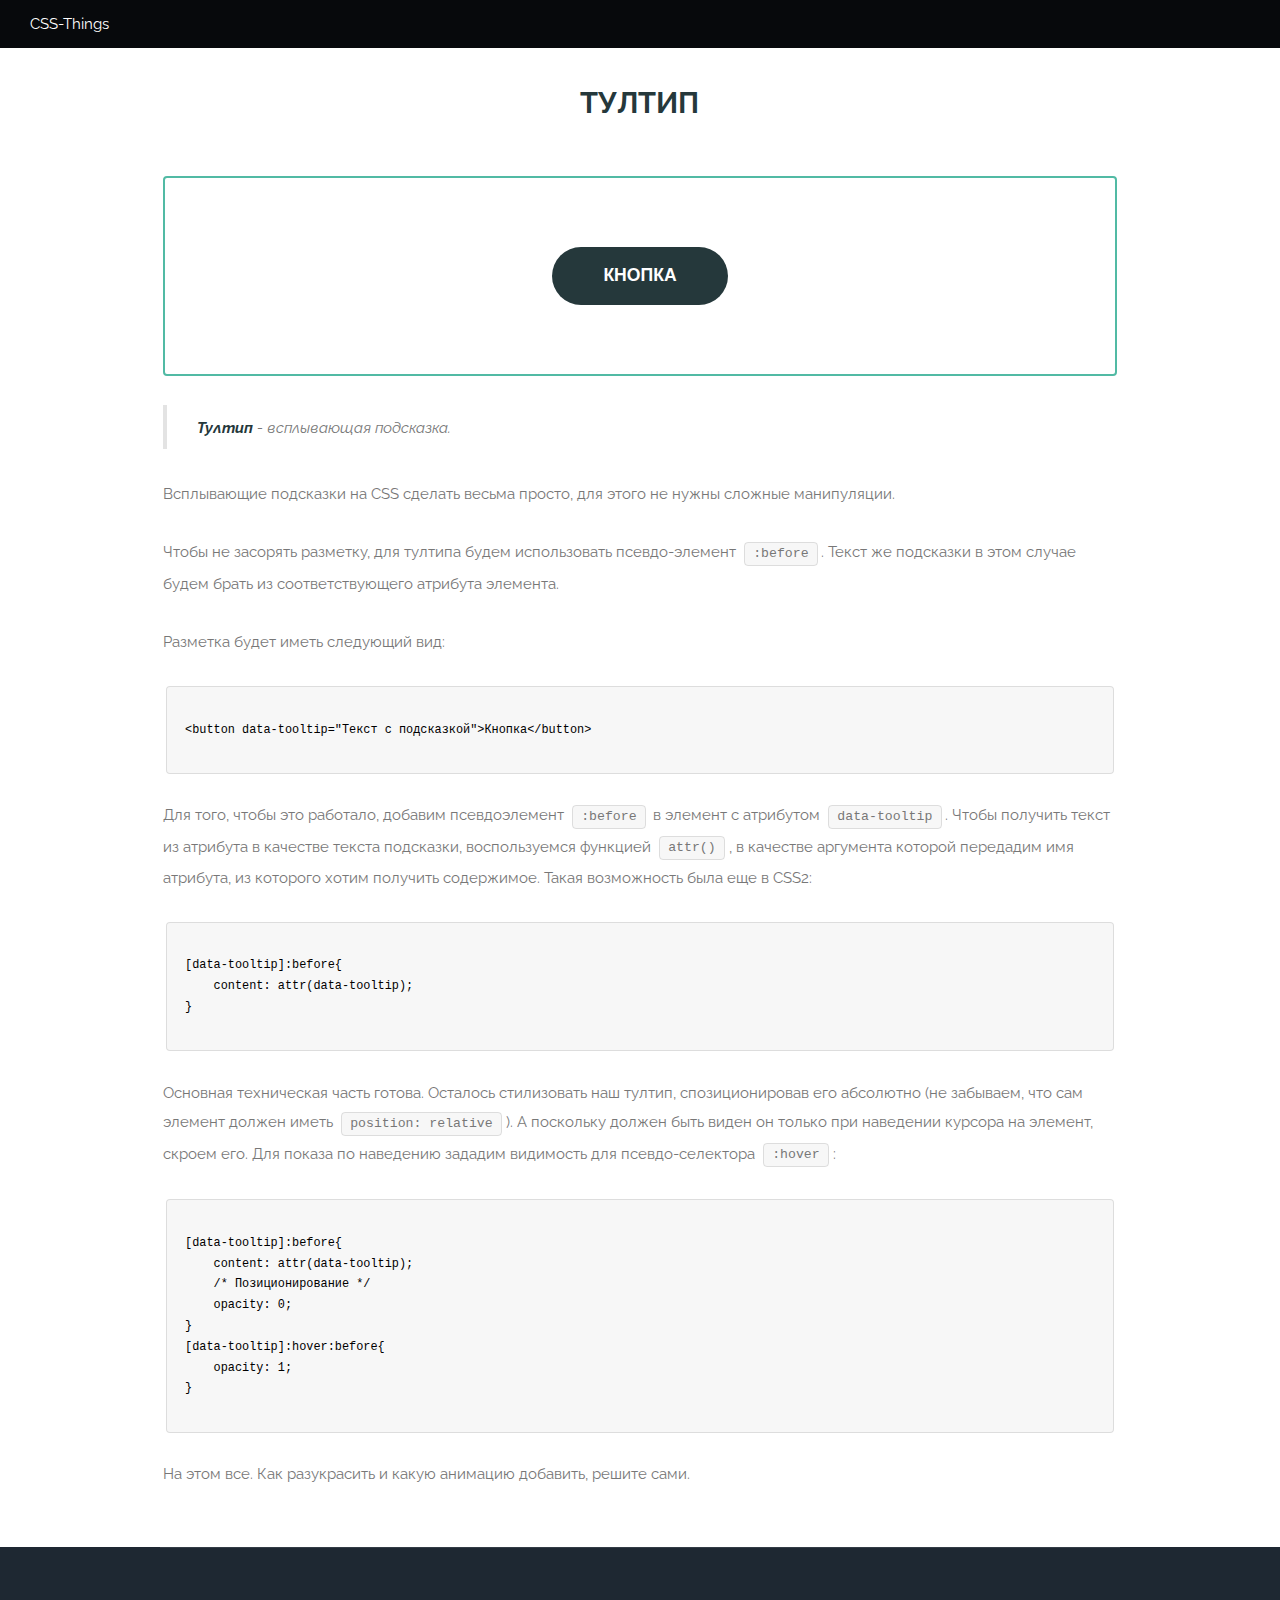
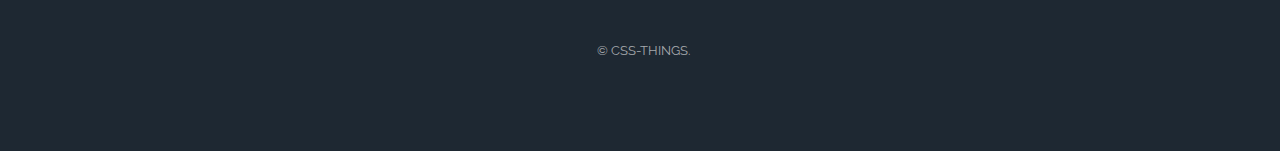
==== commit ace5025f: "tooltip" ====
--- a/tooltip/index.html
+++ b/tooltip/index.html
@@ -5,6 +5,8 @@
     <meta charset="utf-8" />
     <meta name="viewport" content="width=device-width, initial-scale=1" />
     <link rel="stylesheet" href="../css/main.css" />
+    <link rel="stylesheet" href="../css/page.css" />
+    <link rel="stylesheet" href="style.css" />
 </head>
 <body>
 
@@ -19,9 +21,61 @@
             <h1>Тултип</h1>
         </header>
 
-        <p>Vis accumsan feugiat adipiscing nisl amet adipiscing accumsan blandit accumsan sapien blandit ac amet faucibus aliquet placerat commodo. Interdum ante aliquet commodo accumsan vis phasellus adipiscing. Ornare a in lacinia. Vestibulum accumsan ac metus massa tempor. Accumsan in lacinia ornare massa amet. Ac interdum ac non praesent. Cubilia lacinia interdum massa faucibus blandit nullam. Accumsan phasellus nunc integer. Accumsan euismod nunc adipiscing lacinia erat ut sit. Arcu amet. Id massa aliquet arcu accumsan lorem amet accumsan.</p>
-        <p>Amet nibh adipiscing adipiscing. Commodo ante vis placerat interdum massa massa primis. Tempus condimentum tempus non ac varius cubilia adipiscing placerat lorem turpis at. Aliquet lorem porttitor interdum. Amet lacus. Aliquam lobortis faucibus blandit ac phasellus. In amet magna non interdum volutpat porttitor metus a ante ac neque. Nisi turpis. Commodo col. Interdum adipiscing mollis ut aliquam id ante adipiscing commodo integer arcu amet Ac interdum ac non praesent. Cubilia lacinia interdum massa faucibus blandit nullam. Accumsan phasellus nunc integer. Accumsan euismod nunc adipiscing lacinia erat ut sit. Arcu amet. Id massa aliquet arcu accumsan lorem amet accumsan commodo odio cubilia ac eu interdum placerat placerat arcu commodo lobortis adipiscing semper ornare pellentesque.</p>
-        <p>Amet nibh adipiscing adipiscing. Commodo ante vis placerat interdum massa massa primis. Tempus condimentum tempus non ac varius cubilia adipiscing placerat lorem turpis at. Aliquet lorem porttitor interdum. Amet lacus. Aliquam lobortis faucibus blandit ac phasellus. In amet magna non interdum volutpat porttitor metus a ante ac neque. Nisi turpis. Commodo col. Interdum adipiscing mollis ut aliquam id ante adipiscing commodo integer arcu amet blandit adipiscing arcu ante.</p>
+        <div id="playground">
+            <button
+                data-tooltip="Текст с подсказкой"
+                class="big"
+            >
+                Кнопка
+            </button>
+        </div>
+
+        <blockquote>
+            <b>Тултип</b> - всплывающая подсказка.
+        </blockquote>
+
+        <p>
+            Всплывающие подсказки на CSS сделать весьма просто, для этого не нужны сложные манипуляции.
+        </p>
+        <p>
+            Чтобы не засорять разметку, для тултипа будем использовать псевдо-элемент <code>:before</code>. Текст же подсказки в этом случае будем брать из соответствующего атрибута элемента.
+        </p>
+
+        <p>
+            Разметка будет иметь следующий вид:
+        </p>
+        <pre><code>
+&lt;button data-tooltip="Текст с подсказкой"&gt;Кнопка&lt;/button&gt;
+        </code></pre>
+
+        <p>
+            Для того, чтобы это работало, добавим псевдоэлемент <code>:before</code> в элемент с атрибутом <code>data-tooltip</code>. Чтобы получить текст из атрибута в качестве текста подсказки, воспользуемся функцией <code>attr()</code>, в качестве аргумента которой передадим имя атрибута, из которого хотим получить содержимое. Такая возможность была еще в CSS2:
+        </p>
+
+        <pre><code>
+[data-tooltip]:before{
+    content: attr(data-tooltip);
+}
+        </code></pre>
+
+        <p>
+            Основная техническая часть готова. Осталось стилизовать наш тултип, спозиционировав его абсолютно (не забываем, что сам элемент должен иметь <code>position: relative</code>). А поскольку должен быть виден он только при наведении курсора на элемент, скроем его. Для показа по наведению зададим видимость для псевдо-селектора <code>:hover</code>:
+        </p>
+
+        <pre><code>
+[data-tooltip]:before{
+    content: attr(data-tooltip);
+    /* Позиционирование */
+    opacity: 0;
+}
+[data-tooltip]:hover:before{
+    opacity: 1;
+}
+        </code></pre>
+
+        <p>
+            На этом все. Как разукрасить и какую анимацию добавить, решите сами.
+        </p>
 
     </div>
 </section>
--- a/css/main.css
+++ b/css/main.css
@@ -4239,7 +4239,34 @@
 	line-height: 1.85em;
 	font-weight: normal;
 }
-
 section h1{
 	margin: 1em;
 }
+button{
+	transition: box-shadow .2s;
+	will-change: box-shadow;
+}
+button:focus{
+	outline: none;
+	box-shadow: inset 0 0 0 4px #51BAA4;
+}
+article .plauground{
+	width: 48%;
+	display: flex;
+	align-items: center;
+	justify-content: center;
+	position: relative;
+}
+article .plauground:before{
+	content: '';
+	position: absolute;
+	left: 0;
+	top: 50%;
+	transform: translateY(-50%);
+	border-left: 2px solid #51baa4;
+	height: 50%;
+}
+article.feature{
+	display: flex;
+	align-items: stretch;
+}
--- a/css/page.css
+++ b/css/page.css
@@ -0,0 +1,12 @@
+#playground{
+    margin: 0 0 2em 0;
+    height: 200px;
+    border: 2px solid #51BAA4;
+    border-radius: 4px;
+    display: flex;
+    align-items: center;
+    justify-content: center;
+}
+pre code{
+    color: #000;
+}
--- a/tooltip/style.css
+++ b/tooltip/style.css
@@ -0,0 +1,49 @@
+/* Логика */
+[data-tooltip]{
+    position: relative;
+}
+[data-tooltip]:before{
+    content: attr(data-tooltip);
+    position: absolute;
+    top: 0;
+    left: 50%;
+    transition: transform .3s, opacity .3s;
+    transform: translate(-50%,0);
+    transform-origin: 50% calc(100% + 10px);
+    will-change: transform, opacity;
+    opacity: 0;
+}
+[data-tooltip]:hover:before{
+    transform: translate(-50%,calc(-100% - 10px));
+    opacity: 1;
+}
+
+/* Оформление */
+[data-tooltip]:before{
+    color: #000;
+    font-size: .6em;
+    padding: 5px;
+    border-radius: 4px;
+    border: 1px solid #51BAA4;
+    line-height: 1em;
+    pointer-events: none;
+}
+[data-tooltip]:after{
+    content: '';
+    border: 6px solid transparent;
+    height: 0;
+    width: 0;
+    display: block;
+    position: absolute;
+    top: 0;
+    border-top-color: #51BAA4;
+    left: 50%;
+    transform: translate(-50%, 20px);
+    transition: transform .3s .1s, opacity .3s .1s;
+    will-change: transform, opacity;
+    opacity: 0;
+}
+[data-tooltip]:hover:after{
+    transform: translate(-50%, -10px);
+    opacity: 1;
+}
